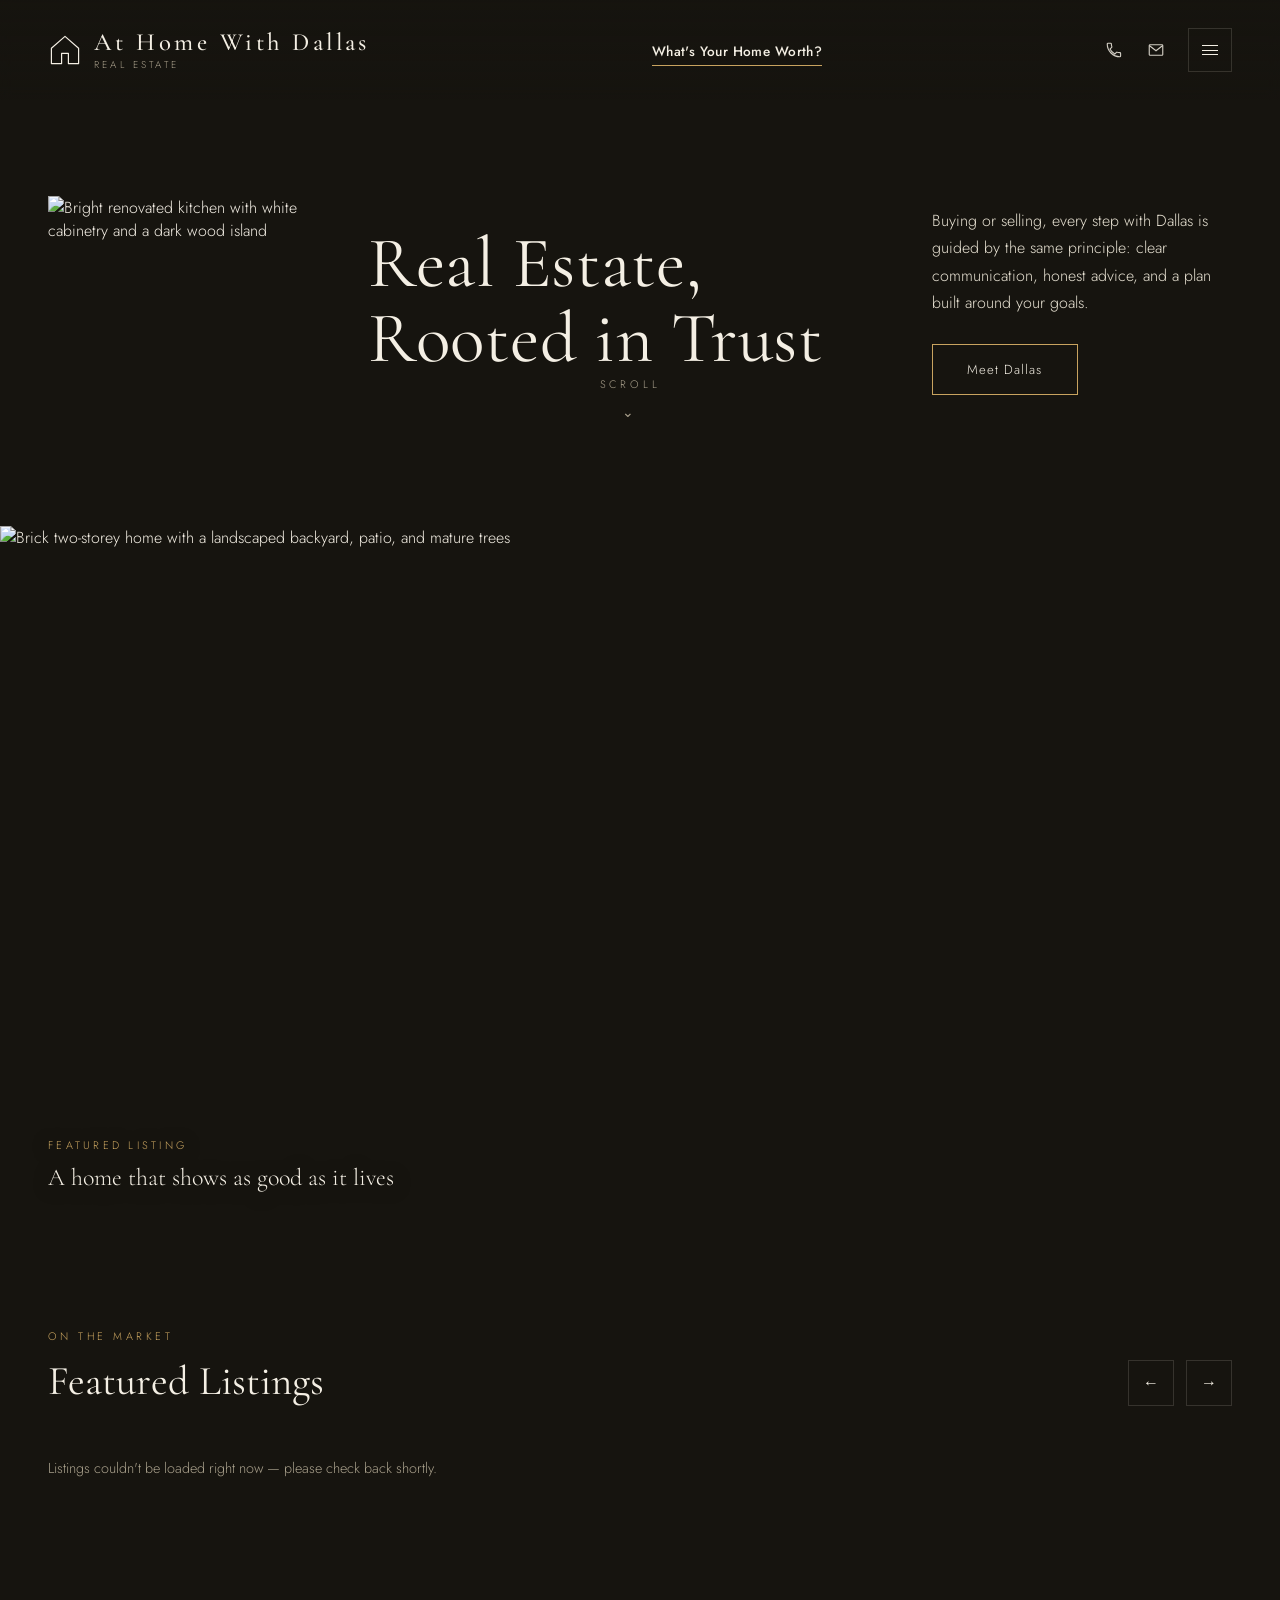
==== home.html @ e047fadb "Moved Files to repo root" ====
<!DOCTYPE html>
<html lang="en">
<head>
<meta charset="UTF-8">
<meta name="viewport" content="width=device-width, initial-scale=1.0">
<title>At Home With Dallas</title>
<link rel="preconnect" href="https://fonts.googleapis.com">
<link rel="preconnect" href="https://fonts.gstatic.com" crossorigin>
<link href="https://fonts.googleapis.com/css2?family=Cormorant+Garamond:wght@300;400;500;600&family=Jost:wght@300;400;500;600&display=swap" rel="stylesheet">
<link rel="stylesheet" href="home.css">
</head>
<body>

<header>
  <div class="logo">
    <svg class="logo-mark" viewBox="0 0 40 40" fill="none" xmlns="http://www.w3.org/2000/svg" aria-hidden="true">
      <path d="M20 4 L36 18 V36 H24 V24 H16 V36 H4 V18 Z" stroke="#f4efe4" stroke-width="1.4" fill="none" stroke-linejoin="round"/>
    </svg>
    <div class="logo-text">
      <span class="top">At Home With Dallas</span>
      <span class="bottom">REAL ESTATE</span>
    </div>
  </div>

  <nav class="nav-center">
    <a href="#worth">What's Your Home Worth?</a>
  </nav>

  <div class="nav-right">
    <a class="icon-btn" href="tel:" aria-label="Call">
      <svg width="18" height="18" viewBox="0 0 24 24" fill="none" stroke="#f4efe4" stroke-width="1.5"><path d="M6.6 10.8c1.4 2.8 3.7 5.1 6.5 6.5l2.2-2.2c.3-.3.7-.4 1-.2 1.1.4 2.3.6 3.5.6.6 0 1 .4 1 1V20c0 .6-.4 1-1 1C10.7 21 3 13.3 3 4c0-.6.4-1 1-1h3.5c.6 0 1 .4 1 1 0 1.2.2 2.4.6 3.5.1.4 0 .8-.2 1L6.6 10.8z"/></svg>
    </a>
    <a class="icon-btn" href="mailto:" aria-label="Email">
      <svg width="18" height="18" viewBox="0 0 24 24" fill="none" stroke="#f4efe4" stroke-width="1.5"><rect x="3" y="5" width="18" height="14" rx="1"/><path d="M3 6l9 7 9-7"/></svg>
    </a>
    <button class="menu-btn" aria-label="Open menu"><span><i></i></span></button>
  </div>
</header>

<section class="hero">
  <div class="hero-thumb">
    <img src="https://images.unsplash.com/photo-1600607687939-ce8a6c25118c?q=80&w=800&auto=format&fit=crop" alt="Bright renovated kitchen with white cabinetry and a dark wood island">
  </div>

  <div style="position:relative;">
    <h1 class="hero-headline">Real Estate,<br>Rooted in Trust</h1>
    <div class="scroll-cue">
      SCROLL
      <div class="chevron">⌄</div>
    </div>
  </div>

  <div class="hero-copy">
    <p>Buying or selling, every step with Dallas is guided by the same principle: clear communication, honest advice, and a plan built around your goals.</p>
    <a class="btn" href="#approach">Meet Dallas</a>
  </div>
</section>

<div class="feature-photo" id="featurePhoto">
  <img src="https://images.unsplash.com/photo-1568605114967-8130f3a36994?q=80&w=1600&auto=format&fit=crop" alt="Brick two-storey home with a landscaped backyard, patio, and mature trees">
  <div class="feature-caption">
    <span>FEATURED LISTING</span>
    A home that shows as good as it lives
  </div>
</div>

<section class="listings">
  <div class="listings-head">
    <div>
      <span class="eyebrow">ON THE MARKET</span>
      <h2>Featured Listings</h2>
    </div>
    <div class="listings-arrows">
      <button class="arrow-btn" id="scrollLeft" aria-label="Scroll listings left">←</button>
      <button class="arrow-btn" id="scrollRight" aria-label="Scroll listings right">→</button>
    </div>
  </div>

  <div class="listings-track" id="listingsTrack">
    <p class="listings-status" id="listingsStatus">Loading listings…</p>
  </div>
</section>

<script>
  const fp = document.getElementById('featurePhoto');
  const io = new IntersectionObserver((entries)=>{
    entries.forEach(e=>{
      if(e.isIntersecting){ fp.classList.add('in-view'); io.disconnect(); }
    });
  }, {threshold:0.2});
  io.observe(fp);

  /* =========================================================
     FEATURED LISTINGS — powered by Airtable via a secure proxy
     -----------------------------------------------------
     The browser never talks to Airtable directly and never sees
     your Airtable token. Instead it calls /api/listings, which
     netlify.toml redirects to a small serverless function (see
     /netlify/functions/listings.js) that runs on Netlify's
     servers. The token lives there as an environment variable —
     set it in your Netlify project:

       Netlify dashboard → your site → Site configuration →
       Environment variables → add:
         AIRTABLE_BASE_ID   = appXXXXXXXXXXXXXX
         AIRTABLE_TABLE     = Listings
         AIRTABLE_TOKEN     = patXXXXXXXXXXXXXX...

     Redeploy after adding them. Your Airtable table should have
     these columns: Price, Address, Beds, Baths, SqFt, Status,
     MLSNumber, Photo (attachment), Order (number, for sorting).
     ========================================================= */

  const track  = document.getElementById('listingsTrack');
  const status = document.getElementById('listingsStatus');

  async function loadListings(){
    try{
      const res = await fetch('/api/listings');
      if(!res.ok) throw new Error(`Server responded ${res.status}`);
      const data = await res.json();
      renderListings(data.listings || []);
    }catch(err){
      console.error('Could not load listings:', err);
      status.textContent = "Listings couldn't be loaded right now — please check back shortly.";
    }
  }

  function renderListings(listings){
    if(listings.length === 0){
      status.textContent = 'No active listings at the moment — check back soon.';
      return;
    }

    track.innerHTML = '';

    listings.forEach(listing=>{
      const price = typeof listing.price === 'number'
        ? listing.price.toLocaleString('en-US', {style:'currency', currency:'CAD', maximumFractionDigits:0})
        : (listing.price || '');

      const card = document.createElement('article');
      card.className = 'listing-card';
      card.innerHTML = `
        <div class="reveal-mask"></div>
        <div class="listing-photo">
          <span class="status-tag">${listing.status}</span>
          <img src="${listing.photoUrl}" alt="${listing.address || 'Listing photo'}">
        </div>
        <div class="listing-info">
          <p class="listing-price">${price}</p>
          <p class="listing-address">${listing.address}</p>
          <p class="listing-meta">${listing.beds ?? '–'} beds · ${listing.baths ?? '–'} baths · ${listing.sqft} sqft</p>
          <p class="listing-id">#${listing.mlsNumber}</p>
        </div>
      `;
      track.appendChild(card);
    });

    setupScrollArrows();
    setupRevealAnimation();
  }

  function setupScrollArrows(){
    const step = () => track.querySelector('.listing-card').offsetWidth + 24;
    document.getElementById('scrollLeft').addEventListener('click', ()=>{
      track.scrollBy({left:-step(), behavior:'smooth'});
    });
    document.getElementById('scrollRight').addEventListener('click', ()=>{
      track.scrollBy({left:step(), behavior:'smooth'});
    });
  }

  function setupRevealAnimation(){
    const cards = document.querySelectorAll('.listing-card');
    cards.forEach((card, i)=>{
      card.querySelector('.reveal-mask').style.transitionDelay = `${i * 0.12}s`;
    });

    const cardObserver = new IntersectionObserver((entries)=>{
      entries.forEach(entry=>{
        if(entry.isIntersecting){
          entry.target.classList.add('revealed');
          cardObserver.unobserve(entry.target);
        }
      });
    }, {threshold:0.25});

    cards.forEach(card => cardObserver.observe(card));
  }

  loadListings();
</script>

</body>
</html>
---- home.css ----
:root{
  --bg:#16140f;
  --bg-soft:#1d1a13;
  --cream:#f4efe4;
  --stone:#a9a08c;
  --brass:#c8a35f;
  --brass-dim:#8c7649;
  --line:rgba(244,239,228,0.14);
}

*{margin:0;padding:0;box-sizing:border-box;}

html{scroll-behavior:smooth;}

body{
  background:var(--bg);
  color:var(--cream);
  font-family:'Jost',sans-serif;
  font-weight:300;
  overflow-x:hidden;
}

a{color:inherit;text-decoration:none;}

/* ---------- NAV ---------- */
header{
  position:sticky;
  top:0;
  z-index:50;
  display:flex;
  align-items:center;
  justify-content:space-between;
  padding:28px 48px;
  background:linear-gradient(180deg, rgba(22,20,15,0.96), rgba(22,20,15,0.7));
  backdrop-filter:blur(6px);
}

.logo{
  display:flex;
  align-items:center;
  gap:12px;
}

.logo-mark{
  width:34px;
  height:34px;
  flex-shrink:0;
}

.logo-text{
  display:flex;
  flex-direction:column;
  line-height:1;
}

.logo-text .top{
  font-family:'Cormorant Garamond',serif;
  font-size:1.55rem;
  letter-spacing:0.14em;
  font-weight:500;
}

.logo-text .bottom{
  font-size:0.62rem;
  letter-spacing:0.32em;
  color:var(--stone);
  margin-top:5px;
}

.nav-center a{
  font-size:0.85rem;
  letter-spacing:0.03em;
  font-weight:500;
  border-bottom:1px solid var(--brass);
  padding-bottom:4px;
  color:var(--cream);
  transition:color .25s ease, border-color .25s ease;
}

.nav-center a:hover{
  color:var(--brass);
}

.nav-right{
  display:flex;
  align-items:center;
  gap:22px;
}

.icon-btn{
  width:20px;
  height:20px;
  display:flex;
  align-items:center;
  justify-content:center;
  cursor:pointer;
  opacity:0.85;
  transition:opacity .2s ease, transform .2s ease;
}

.icon-btn:hover{opacity:1; transform:translateY(-1px);}

.menu-btn{
  width:44px;
  height:44px;
  border:1px solid var(--line);
  display:flex;
  align-items:center;
  justify-content:center;
  cursor:pointer;
  background:transparent;
  transition:border-color .2s ease, background .2s ease;
}

.menu-btn:hover{border-color:var(--brass);}

.menu-btn span{
  display:block;
  width:16px;
  height:10px;
  position:relative;
}
.menu-btn span::before,
.menu-btn span::after,
.menu-btn span i{
  content:'';
  position:absolute;
  left:0;right:0;
  height:1px;
  background:var(--cream);
}
.menu-btn span::before{top:0;}
.menu-btn span i{top:50%;}
.menu-btn span::after{bottom:0;}

/* ---------- HERO ---------- */
.hero{
  padding:96px 48px 120px;
  display:grid;
  grid-template-columns:280px 1fr 300px;
  gap:40px;
  align-items:center;
  position:relative;
}

.hero-thumb{
  width:100%;
  aspect-ratio:4/3;
  overflow:hidden;
  opacity:0;
  transform:translateY(24px);
  animation:rise .9s ease forwards;
  animation-delay:.15s;
}

.hero-thumb img{
  width:100%;
  height:100%;
  object-fit:cover;
  display:block;
  filter:saturate(0.9);
}

.hero-headline{
  font-family:'Cormorant Garamond',serif;
  font-weight:400;
  font-size:clamp(2.6rem, 5.6vw, 5.4rem);
  line-height:1.05;
  letter-spacing:0.01em;
  opacity:0;
  transform:translateY(24px);
  animation:rise .9s ease forwards;
  animation-delay:0s;
}

.hero-copy{
  opacity:0;
  transform:translateY(24px);
  animation:rise .9s ease forwards;
  animation-delay:.3s;
}

.hero-copy p{
  font-size:1rem;
  line-height:1.7;
  color:#e7e1d2;
  margin-bottom:28px;
}

.btn{
  display:inline-block;
  padding:15px 34px;
  border:1px solid var(--brass);
  font-size:0.82rem;
  letter-spacing:0.08em;
  color:var(--cream);
  transition:background .25s ease, color .25s ease;
}

.btn:hover{
  background:var(--brass);
  color:var(--bg);
}

@keyframes rise{
  to{opacity:1; transform:translateY(0);}
}

.scroll-cue{
  position:absolute;
  left:50%;
  bottom:-46px;
  transform:translateX(-50%);
  text-align:center;
  font-size:0.68rem;
  letter-spacing:0.35em;
  color:var(--stone);
}

.scroll-cue .chevron{
  margin-top:10px;
  font-size:0.9rem;
  animation:bob 1.8s ease-in-out infinite;
}

@keyframes bob{
  0%,100%{transform:translateY(0);}
  50%{transform:translateY(6px);}
}

/* ---------- FEATURE PHOTO ---------- */
.feature-photo{
  width:100%;
  height:78vh;
  min-height:480px;
  overflow:hidden;
  position:relative;
}

.feature-photo img{
  width:100%;
  height:100%;
  object-fit:cover;
  display:block;
  transform:scale(1.08);
  opacity:0;
  transition:transform 1.4s cubic-bezier(.2,.7,.2,1), opacity 1.1s ease;
}

.feature-photo.in-view img{
  transform:scale(1);
  opacity:1;
}

.feature-caption{
  position:absolute;
  bottom:36px;
  left:48px;
  font-family:'Cormorant Garamond',serif;
  font-size:1.5rem;
  color:var(--cream);
  text-shadow:0 2px 18px rgba(0,0,0,0.55);
}

.feature-caption span{
  display:block;
  font-family:'Jost',sans-serif;
  font-size:0.68rem;
  letter-spacing:0.3em;
  color:var(--brass);
  margin-bottom:10px;
}

/* ---------- LISTINGS ---------- */
.listings{
  padding:100px 48px 120px;
}

.listings-head{
  display:flex;
  align-items:flex-end;
  justify-content:space-between;
  margin-bottom:40px;
}

.eyebrow{
  display:block;
  font-size:0.68rem;
  letter-spacing:0.32em;
  color:var(--brass);
  margin-bottom:12px;
}

.listings-head h2{
  font-family:'Cormorant Garamond',serif;
  font-weight:400;
  font-size:clamp(2rem, 3.2vw, 3rem);
}

.listings-arrows{
  display:flex;
  gap:12px;
}

.arrow-btn{
  width:46px;
  height:46px;
  border:1px solid var(--line);
  background:transparent;
  color:var(--cream);
  font-size:1rem;
  cursor:pointer;
  transition:border-color .2s ease, background .2s ease, color .2s ease;
}

.arrow-btn:hover{
  border-color:var(--brass);
  background:var(--brass);
  color:var(--bg);
}

.listings-track{
  display:flex;
  gap:24px;
  overflow-x:auto;
  scroll-snap-type:x proximity;
  scrollbar-width:none;
  padding-bottom:8px;
}

.listings-track::-webkit-scrollbar{
  display:none;
}

.listings-status{
  color:var(--stone);
  font-size:0.9rem;
  padding:12px 0;
}

.listing-card{
  flex:0 0 auto;
  width:290px;
  scroll-snap-align:start;
  background:var(--cream);
  color:#241f16;
  position:relative;
  overflow:hidden;
}

.reveal-mask{
  position:absolute;
  inset:0;
  background:var(--bg);
  z-index:5;
  transform:translateX(0);
  transition:transform .85s cubic-bezier(.65,0,.35,1);
  pointer-events:none;
}

.listing-card.revealed .reveal-mask{
  transform:translateX(101%);
}

.listing-photo{
  position:relative;
  width:100%;
  aspect-ratio:4/3;
  overflow:hidden;
}

.listing-photo img{
  width:100%;
  height:100%;
  object-fit:cover;
  display:block;
  transition:transform .5s ease;
}

.listing-card:hover .listing-photo img{
  transform:scale(1.06);
}

.status-tag{
  position:absolute;
  top:14px;
  left:14px;
  background:#16140f;
  color:var(--cream);
  font-size:0.62rem;
  letter-spacing:0.16em;
  padding:6px 10px;
  z-index:2;
}

.listing-info{
  padding:22px 4px 4px;
}

.listing-price{
  font-family:'Cormorant Garamond',serif;
  font-size:1.5rem;
  font-weight:600;
  margin-bottom:8px;
}

.listing-address{
  font-size:0.9rem;
  color:#4a4234;
  margin-bottom:8px;
  white-space:nowrap;
  overflow:hidden;
  text-overflow:ellipsis;
}

.listing-meta{
  font-size:0.82rem;
  color:#6b6250;
  margin-bottom:10px;
}

.listing-id{
  font-size:0.72rem;
  letter-spacing:0.04em;
  color:#a39a86;
}

@media (max-width: 600px){
  .listings{padding:72px 24px 96px;}
  .listing-card{width:240px;}
}

/* ---------- RESPONSIVE ---------- */
@media (max-width: 980px){
  .hero{
    grid-template-columns:1fr;
    padding:64px 28px 96px;
    text-align:left;
  }
  header{padding:22px 24px;}
  .nav-center{display:none;}
  .hero-thumb{max-width:220px;}
  .scroll-cue{display:none;}
}

@media (prefers-reduced-motion: reduce){
  *{animation:none !important; transition:none !important;}
}

:focus-visible{
  outline:2px solid var(--brass);
  outline-offset:3px;
}
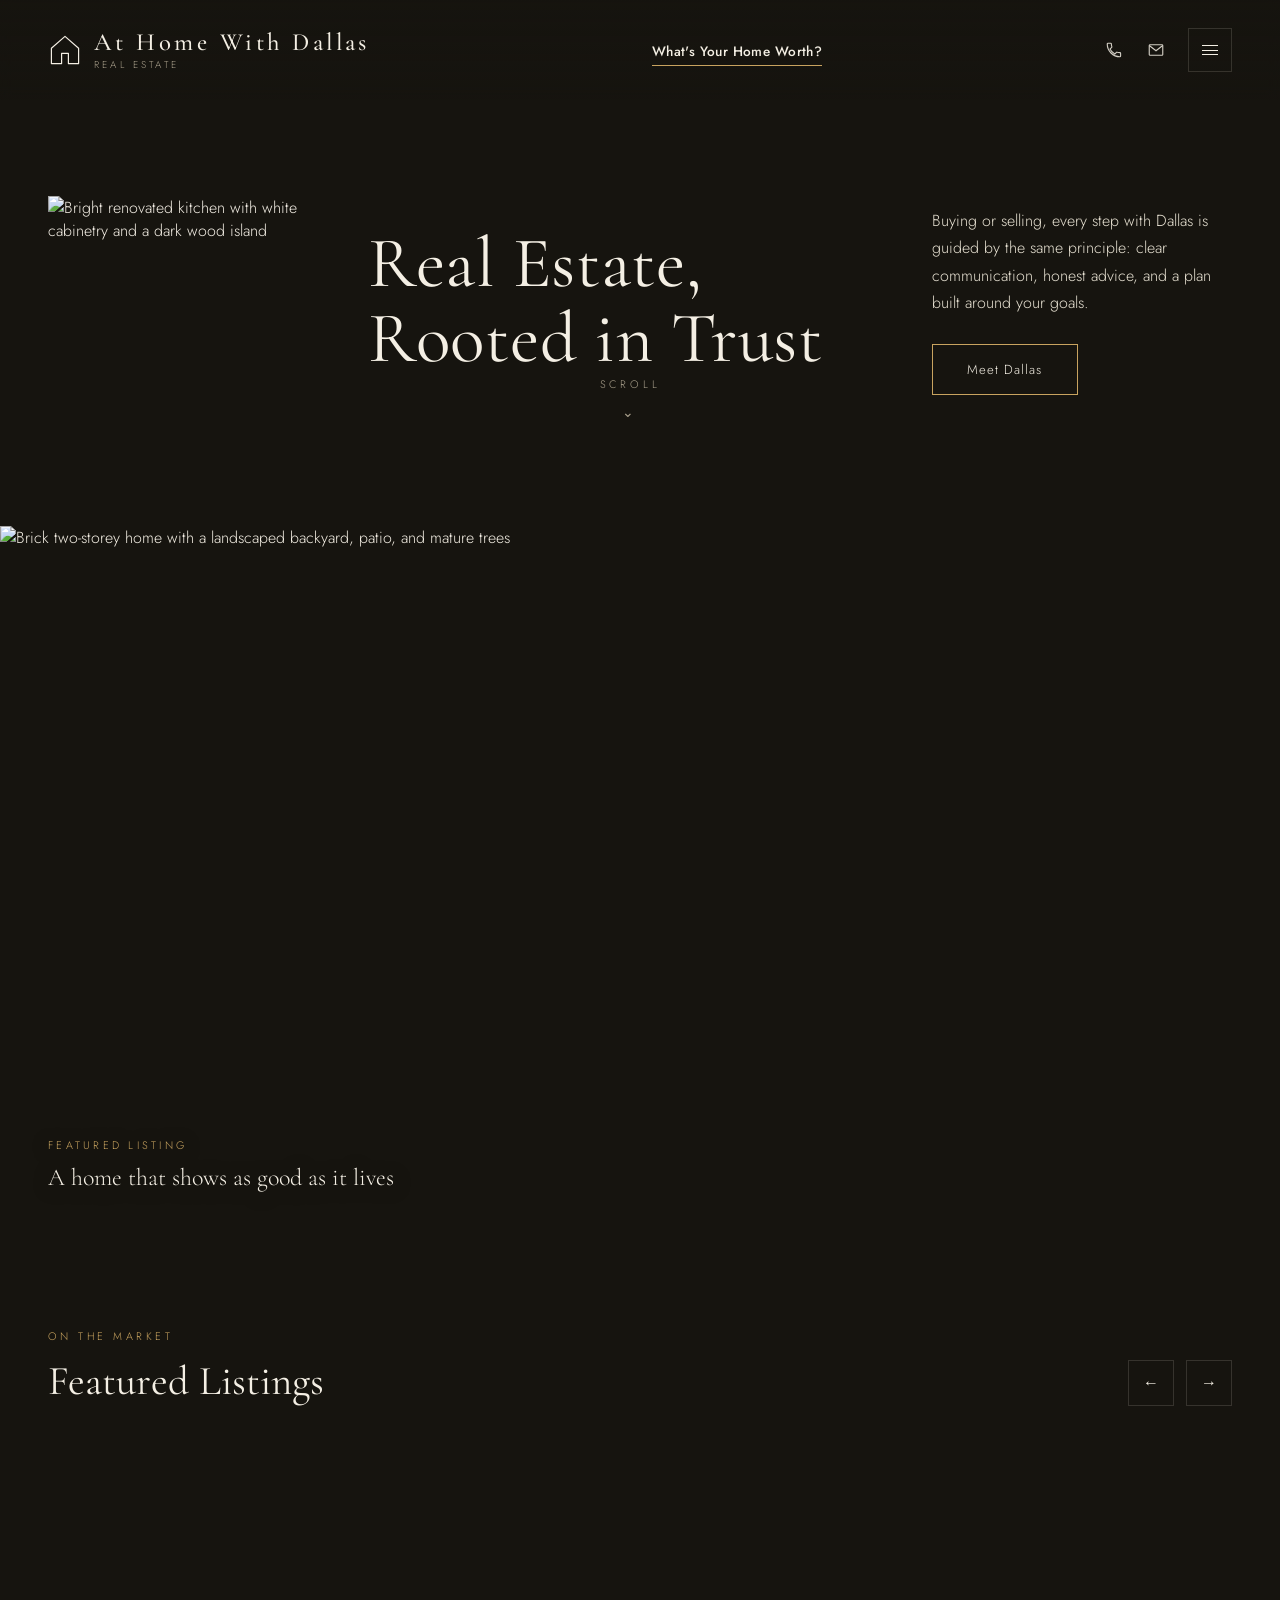
==== commit 4c041e44: "All panels wipe at once" ====
--- a/home.html
+++ b/home.html
@@ -76,8 +76,11 @@
     </div>
   </div>
 
-  <div class="listings-track" id="listingsTrack">
-    <p class="listings-status" id="listingsStatus">Loading listings…</p>
+  <div class="listings-viewport" id="listingsViewport">
+    <div class="reveal-mask-row"></div>
+    <div class="listings-track" id="listingsTrack">
+      <p class="listings-status" id="listingsStatus">Loading listings…</p>
+    </div>
   </div>
 </section>
 
@@ -136,13 +139,12 @@
 
     listings.forEach(listing=>{
       const price = typeof listing.price === 'number'
-        ? listing.price.toLocaleString('en-US', {style:'currency', currency:'CAD', maximumFractionDigits:0})
+        ? listing.price.toLocaleString('en-US', {style:'currency', currency:'USD', maximumFractionDigits:0})
         : (listing.price || '');
 
       const card = document.createElement('article');
       card.className = 'listing-card';
       card.innerHTML = `
-        <div class="reveal-mask"></div>
         <div class="listing-photo">
           <span class="status-tag">${listing.status}</span>
           <img src="${listing.photoUrl}" alt="${listing.address || 'Listing photo'}">
@@ -172,21 +174,18 @@
   }
 
   function setupRevealAnimation(){
-    const cards = document.querySelectorAll('.listing-card');
-    cards.forEach((card, i)=>{
-      card.querySelector('.reveal-mask').style.transitionDelay = `${i * 0.12}s`;
-    });
+    const viewport = document.getElementById('listingsViewport');
 
-    const cardObserver = new IntersectionObserver((entries)=>{
+    const rowObserver = new IntersectionObserver((entries)=>{
       entries.forEach(entry=>{
         if(entry.isIntersecting){
-          entry.target.classList.add('revealed');
-          cardObserver.unobserve(entry.target);
+          viewport.classList.add('revealed');
+          rowObserver.unobserve(entry.target);
         }
       });
     }, {threshold:0.25});
 
-    cards.forEach(card => cardObserver.observe(card));
+    rowObserver.observe(viewport);
   }
 
   loadListings();
--- a/home.css
+++ b/home.css
@@ -319,6 +319,25 @@
   color:var(--bg);
 }
 
+.listings-viewport{
+  position:relative;
+  overflow:hidden;
+}
+
+.reveal-mask-row{
+  position:absolute;
+  inset:0;
+  background:var(--bg);
+  z-index:10;
+  transform:translateX(0);
+  transition:transform 1.1s cubic-bezier(.65,0,.35,1);
+  pointer-events:none;
+}
+
+.listings-viewport.revealed .reveal-mask-row{
+  transform:translateX(101%);
+}
+
 .listings-track{
   display:flex;
   gap:24px;
@@ -344,22 +363,6 @@
   scroll-snap-align:start;
   background:var(--cream);
   color:#241f16;
-  position:relative;
-  overflow:hidden;
-}
-
-.reveal-mask{
-  position:absolute;
-  inset:0;
-  background:var(--bg);
-  z-index:5;
-  transform:translateX(0);
-  transition:transform .85s cubic-bezier(.65,0,.35,1);
-  pointer-events:none;
-}
-
-.listing-card.revealed .reveal-mask{
-  transform:translateX(101%);
 }
 
 .listing-photo{
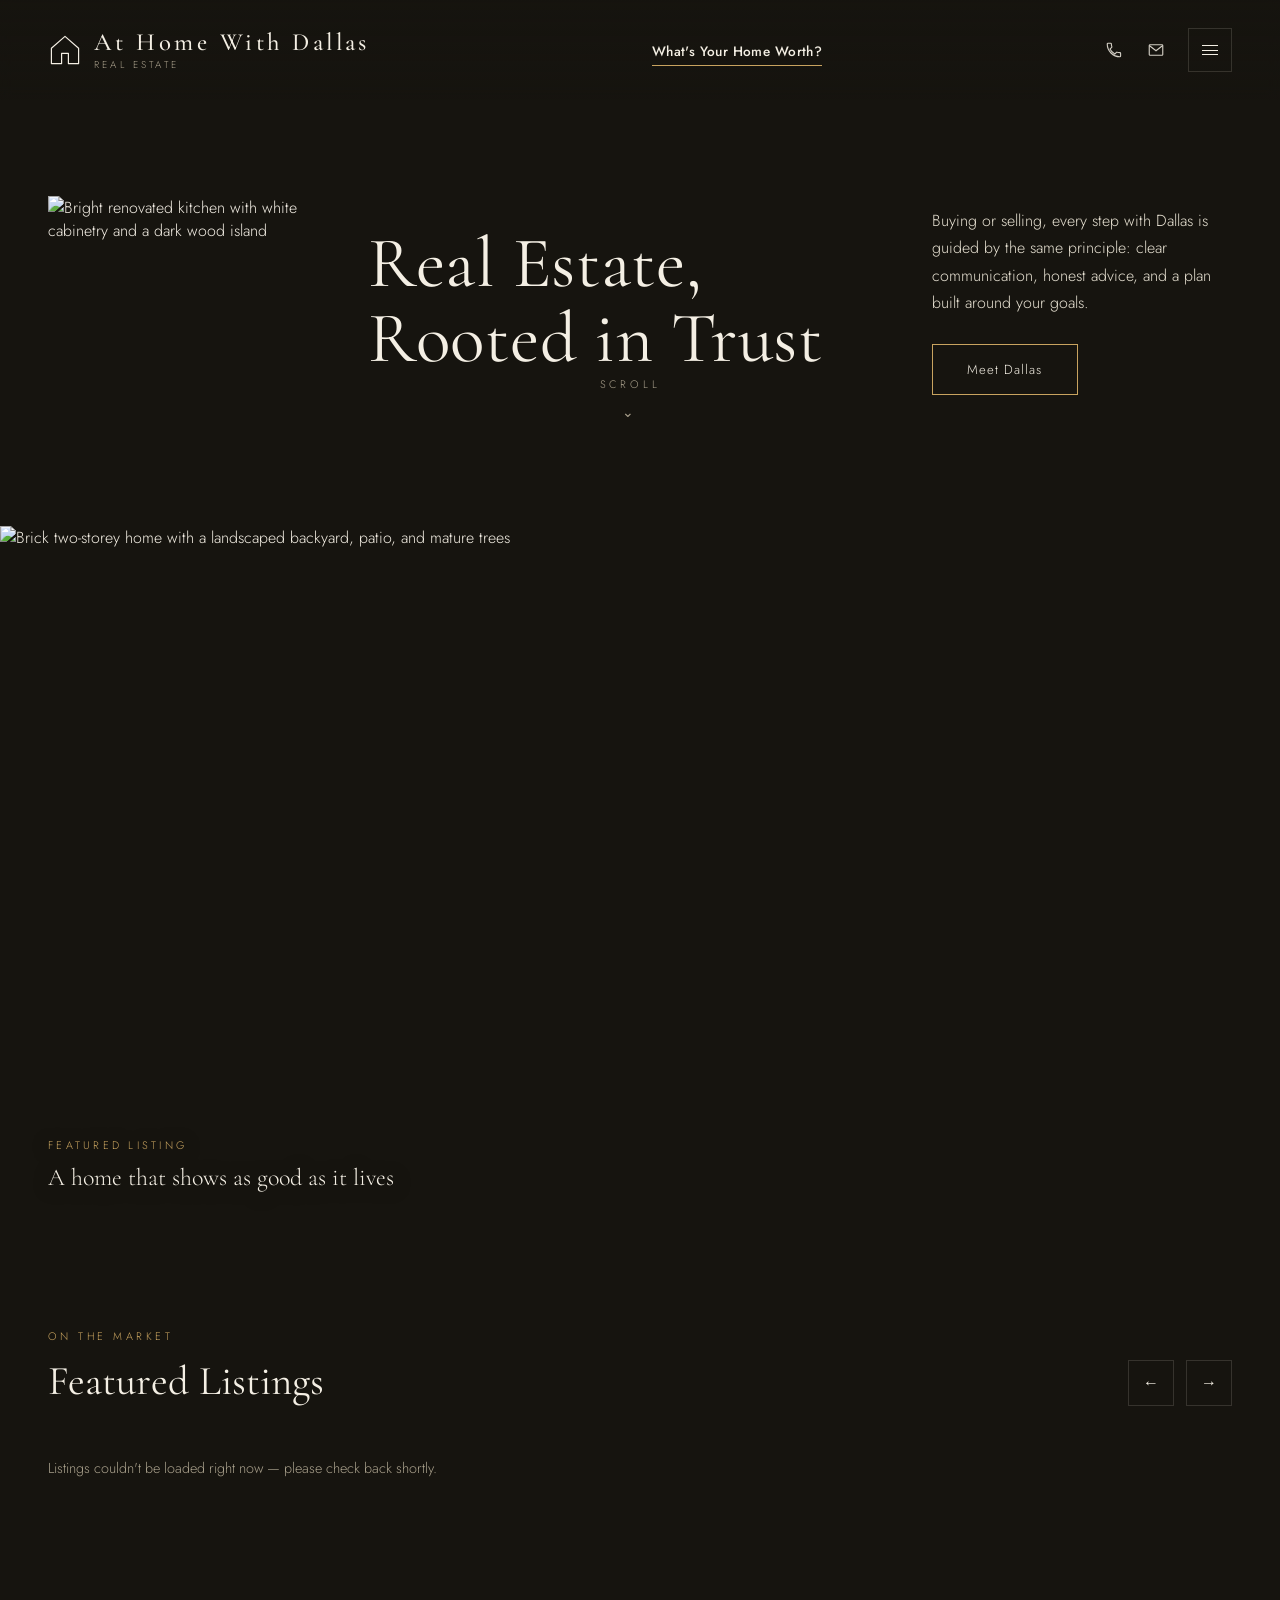
==== commit b70b0c2f: "Readded individual animations" ====
--- a/home.html
+++ b/home.html
@@ -76,11 +76,8 @@
     </div>
   </div>
 
-  <div class="listings-viewport" id="listingsViewport">
-    <div class="reveal-mask-row"></div>
-    <div class="listings-track" id="listingsTrack">
-      <p class="listings-status" id="listingsStatus">Loading listings…</p>
-    </div>
+  <div class="listings-track" id="listingsTrack">
+    <p class="listings-status" id="listingsStatus">Loading listings…</p>
   </div>
 </section>
 
@@ -145,6 +142,7 @@
       const card = document.createElement('article');
       card.className = 'listing-card';
       card.innerHTML = `
+        <div class="reveal-mask"></div>
         <div class="listing-photo">
           <span class="status-tag">${listing.status}</span>
           <img src="${listing.photoUrl}" alt="${listing.address || 'Listing photo'}">
@@ -174,18 +172,25 @@
   }
 
   function setupRevealAnimation(){
-    const viewport = document.getElementById('listingsViewport');
-
-    const rowObserver = new IntersectionObserver((entries)=>{
+    const cards = document.querySelectorAll('.listing-card');
+    cards.forEach((card, i)=>{
+      card.querySelector('.reveal-mask').style.transitionDelay = `${i * 0.12}s`;
+    });
+
+    // Watch the section as a whole — fires once, the moment the row first
+    // scrolls into view. All cards reveal together on that single trigger,
+    // so scrolling the row horizontally afterward never re-triggers anything.
+    const section = document.querySelector('.listings');
+    const sectionObserver = new IntersectionObserver((entries)=>{
       entries.forEach(entry=>{
         if(entry.isIntersecting){
-          viewport.classList.add('revealed');
-          rowObserver.unobserve(entry.target);
+          cards.forEach(card => card.classList.add('revealed'));
+          sectionObserver.unobserve(entry.target);
         }
       });
-    }, {threshold:0.25});
-
-    rowObserver.observe(viewport);
+    }, {threshold:0.15});
+
+    sectionObserver.observe(section);
   }
 
   loadListings();
--- a/home.css
+++ b/home.css
@@ -319,25 +319,6 @@
   color:var(--bg);
 }
 
-.listings-viewport{
-  position:relative;
-  overflow:hidden;
-}
-
-.reveal-mask-row{
-  position:absolute;
-  inset:0;
-  background:var(--bg);
-  z-index:10;
-  transform:translateX(0);
-  transition:transform 1.1s cubic-bezier(.65,0,.35,1);
-  pointer-events:none;
-}
-
-.listings-viewport.revealed .reveal-mask-row{
-  transform:translateX(101%);
-}
-
 .listings-track{
   display:flex;
   gap:24px;
@@ -363,6 +344,22 @@
   scroll-snap-align:start;
   background:var(--cream);
   color:#241f16;
+  position:relative;
+  overflow:hidden;
+}
+
+.reveal-mask{
+  position:absolute;
+  inset:0;
+  background:var(--bg);
+  z-index:5;
+  transform:translateX(0);
+  transition:transform .85s cubic-bezier(.65,0,.35,1);
+  pointer-events:none;
+}
+
+.listing-card.revealed .reveal-mask{
+  transform:translateX(101%);
 }
 
 .listing-photo{
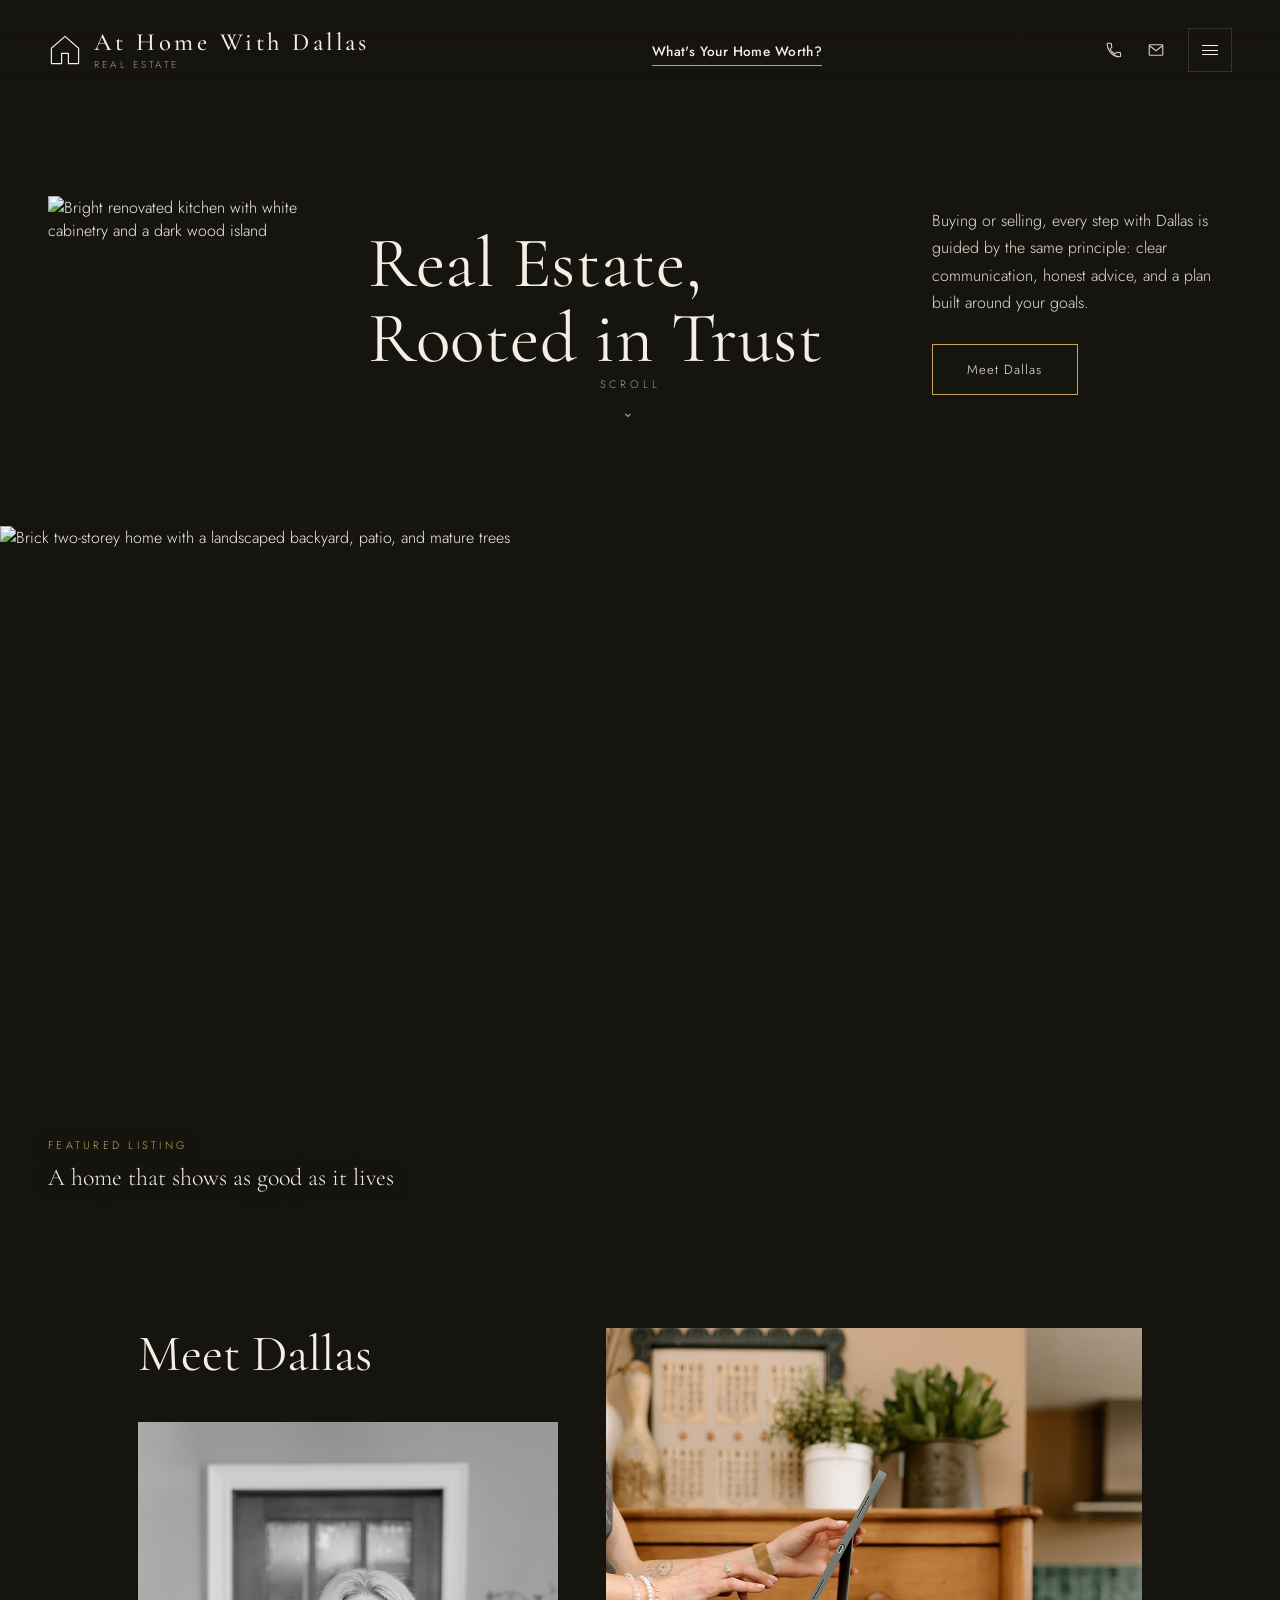
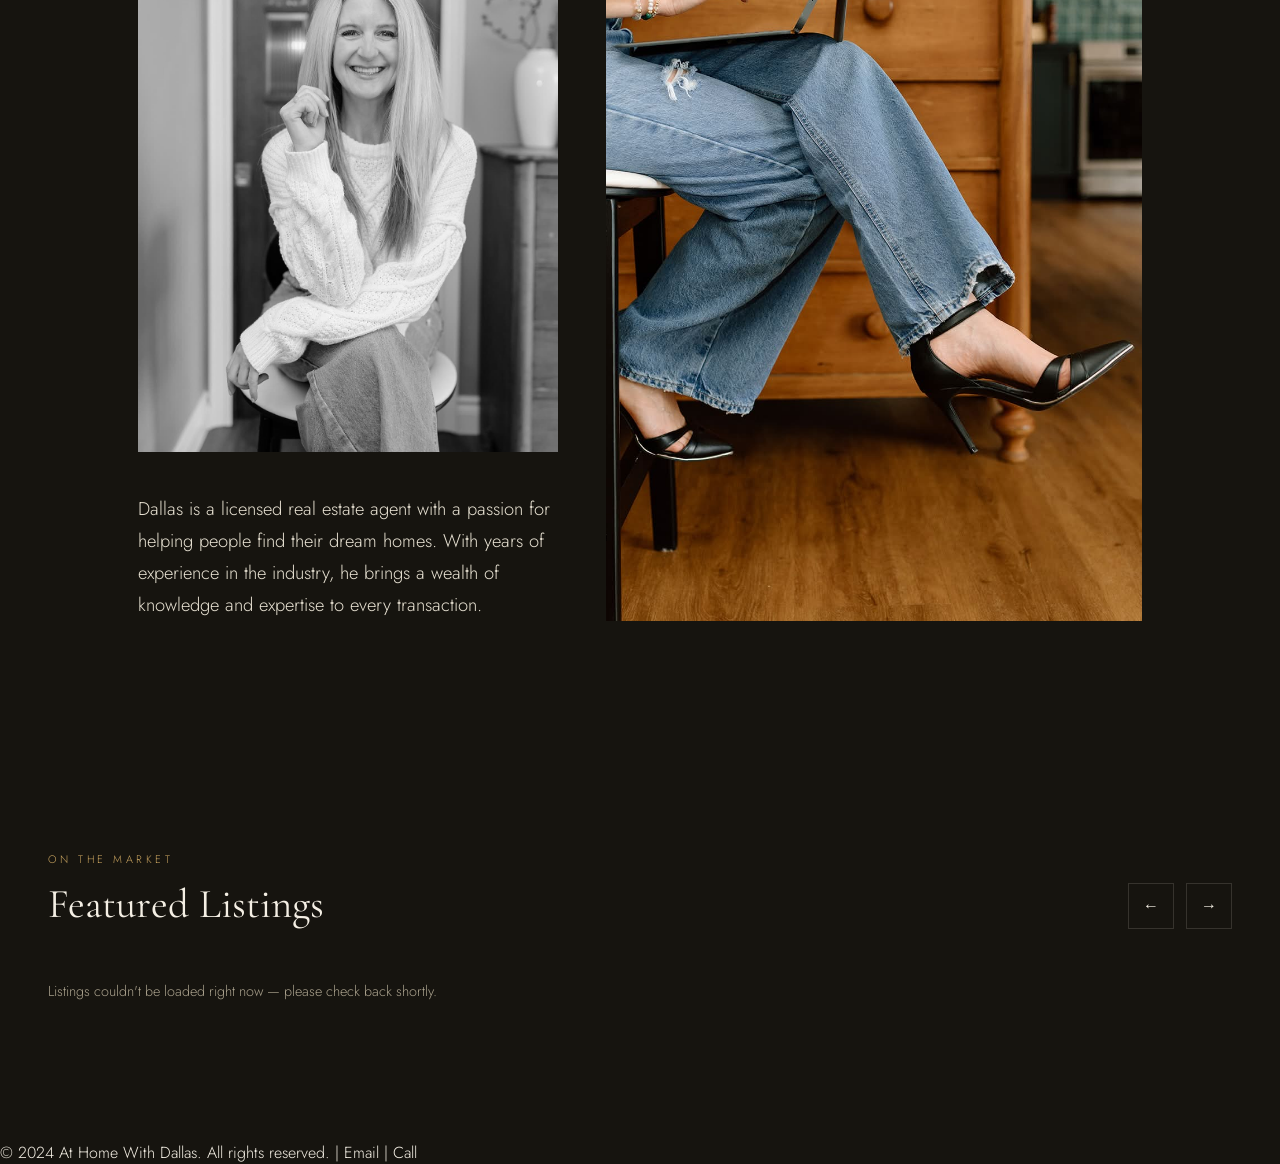
==== commit aa8d3162: "About me section started" ====
--- a/home.html
+++ b/home.html
@@ -1,96 +1,201 @@
-<!DOCTYPE html>
+<!doctype html>
 <html lang="en">
-<head>
-<meta charset="UTF-8">
-<meta name="viewport" content="width=device-width, initial-scale=1.0">
-<title>At Home With Dallas</title>
-<link rel="preconnect" href="https://fonts.googleapis.com">
-<link rel="preconnect" href="https://fonts.gstatic.com" crossorigin>
-<link href="https://fonts.googleapis.com/css2?family=Cormorant+Garamond:wght@300;400;500;600&family=Jost:wght@300;400;500;600&display=swap" rel="stylesheet">
-<link rel="stylesheet" href="home.css">
-</head>
-<body>
-
-<header>
-  <div class="logo">
-    <svg class="logo-mark" viewBox="0 0 40 40" fill="none" xmlns="http://www.w3.org/2000/svg" aria-hidden="true">
-      <path d="M20 4 L36 18 V36 H24 V24 H16 V36 H4 V18 Z" stroke="#f4efe4" stroke-width="1.4" fill="none" stroke-linejoin="round"/>
-    </svg>
-    <div class="logo-text">
-      <span class="top">At Home With Dallas</span>
-      <span class="bottom">REAL ESTATE</span>
+  <head>
+    <meta charset="UTF-8" />
+    <meta name="viewport" content="width=device-width, initial-scale=1.0" />
+    <title>At Home With Dallas</title>
+    <link rel="preconnect" href="https://fonts.googleapis.com" />
+    <link rel="preconnect" href="https://fonts.gstatic.com" crossorigin />
+    <link
+      href="https://fonts.googleapis.com/css2?family=Cormorant+Garamond:wght@300;400;500;600&family=Jost:wght@300;400;500;600&display=swap"
+      rel="stylesheet"
+    />
+    <link rel="stylesheet" href="home.css" />
+  </head>
+  <body>
+    <header>
+      <div class="logo">
+        <svg
+          class="logo-mark"
+          viewBox="0 0 40 40"
+          fill="none"
+          xmlns="http://www.w3.org/2000/svg"
+          aria-hidden="true"
+        >
+          <path
+            d="M20 4 L36 18 V36 H24 V24 H16 V36 H4 V18 Z"
+            stroke="#f4efe4"
+            stroke-width="1.4"
+            fill="none"
+            stroke-linejoin="round"
+          />
+        </svg>
+        <div class="logo-text">
+          <span class="top">At Home With Dallas</span>
+          <span class="bottom">REAL ESTATE</span>
+        </div>
+      </div>
+
+      <nav class="nav-center">
+        <a href="#worth">What's Your Home Worth?</a>
+      </nav>
+
+      <div class="nav-right">
+        <a class="icon-btn" href="tel:" aria-label="Call">
+          <svg
+            width="18"
+            height="18"
+            viewBox="0 0 24 24"
+            fill="none"
+            stroke="#f4efe4"
+            stroke-width="1.5"
+          >
+            <path
+              d="M6.6 10.8c1.4 2.8 3.7 5.1 6.5 6.5l2.2-2.2c.3-.3.7-.4 1-.2 1.1.4 2.3.6 3.5.6.6 0 1 .4 1 1V20c0 .6-.4 1-1 1C10.7 21 3 13.3 3 4c0-.6.4-1 1-1h3.5c.6 0 1 .4 1 1 0 1.2.2 2.4.6 3.5.1.4 0 .8-.2 1L6.6 10.8z"
+            />
+          </svg>
+        </a>
+        <a class="icon-btn" href="mailto:" aria-label="Email">
+          <svg
+            width="18"
+            height="18"
+            viewBox="0 0 24 24"
+            fill="none"
+            stroke="#f4efe4"
+            stroke-width="1.5"
+          >
+            <rect x="3" y="5" width="18" height="14" rx="1" />
+            <path d="M3 6l9 7 9-7" />
+          </svg>
+        </a>
+        <button class="menu-btn" aria-label="Open menu">
+          <span><i></i></span>
+        </button>
+      </div>
+    </header>
+
+    <section class="hero">
+      <div class="hero-thumb">
+        <img
+          src="https://images.unsplash.com/photo-1600607687939-ce8a6c25118c?q=80&w=800&auto=format&fit=crop"
+          alt="Bright renovated kitchen with white cabinetry and a dark wood island"
+        />
+      </div>
+
+      <div style="position: relative">
+        <h1 class="hero-headline">Real Estate,<br />Rooted in Trust</h1>
+        <div class="scroll-cue">
+          SCROLL
+          <div class="chevron">⌄</div>
+        </div>
+      </div>
+
+      <div class="hero-copy">
+        <p>
+          Buying or selling, every step with Dallas is guided by the same
+          principle: clear communication, honest advice, and a plan built around
+          your goals.
+        </p>
+        <a class="btn" href="#approach">Meet Dallas</a>
+      </div>
+    </section>
+
+    <div class="feature-photo" id="featurePhoto">
+      <img
+        src="https://images.unsplash.com/photo-1568605114967-8130f3a36994?q=80&w=1600&auto=format&fit=crop"
+        alt="Brick two-storey home with a landscaped backyard, patio, and mature trees"
+      />
+      <div class="feature-caption">
+        <span>FEATURED LISTING</span>
+        A home that shows as good as it lives
+      </div>
     </div>
-  </div>
-
-  <nav class="nav-center">
-    <a href="#worth">What's Your Home Worth?</a>
-  </nav>
-
-  <div class="nav-right">
-    <a class="icon-btn" href="tel:" aria-label="Call">
-      <svg width="18" height="18" viewBox="0 0 24 24" fill="none" stroke="#f4efe4" stroke-width="1.5"><path d="M6.6 10.8c1.4 2.8 3.7 5.1 6.5 6.5l2.2-2.2c.3-.3.7-.4 1-.2 1.1.4 2.3.6 3.5.6.6 0 1 .4 1 1V20c0 .6-.4 1-1 1C10.7 21 3 13.3 3 4c0-.6.4-1 1-1h3.5c.6 0 1 .4 1 1 0 1.2.2 2.4.6 3.5.1.4 0 .8-.2 1L6.6 10.8z"/></svg>
-    </a>
-    <a class="icon-btn" href="mailto:" aria-label="Email">
-      <svg width="18" height="18" viewBox="0 0 24 24" fill="none" stroke="#f4efe4" stroke-width="1.5"><rect x="3" y="5" width="18" height="14" rx="1"/><path d="M3 6l9 7 9-7"/></svg>
-    </a>
-    <button class="menu-btn" aria-label="Open menu"><span><i></i></span></button>
-  </div>
-</header>
-
-<section class="hero">
-  <div class="hero-thumb">
-    <img src="https://images.unsplash.com/photo-1600607687939-ce8a6c25118c?q=80&w=800&auto=format&fit=crop" alt="Bright renovated kitchen with white cabinetry and a dark wood island">
-  </div>
-
-  <div style="position:relative;">
-    <h1 class="hero-headline">Real Estate,<br>Rooted in Trust</h1>
-    <div class="scroll-cue">
-      SCROLL
-      <div class="chevron">⌄</div>
+
+    <div class="aboutMe">
+      <h1>Meet Dallas</h1>
+      <div class="portrait-frame" id="portraitFrame">
+        <div class="reveal-mask-v"></div>
+        <img
+          src="/Images/DallasPfp.jpg"
+          alt="Dallas, a real estate agent, smiling in front of the camera in a staged home"
+        />
+      </div>
+      <div class="tall-frame" id="tallFrame">
+        <div class="reveal-mask-h"></div>
+        <img
+          src="/Images/DallasTyping.jpg"
+          alt="Dallas, a real estate agent, smiling in front of the camera in a staged home"
+        />
+      </div>
+      <p>
+        Dallas is a licensed real estate agent with a passion for helping people
+        find their dream homes. With years of experience in the industry, he
+        brings a wealth of knowledge and expertise to every transaction.
+      </p>
     </div>
-  </div>
-
-  <div class="hero-copy">
-    <p>Buying or selling, every step with Dallas is guided by the same principle: clear communication, honest advice, and a plan built around your goals.</p>
-    <a class="btn" href="#approach">Meet Dallas</a>
-  </div>
-</section>
-
-<div class="feature-photo" id="featurePhoto">
-  <img src="https://images.unsplash.com/photo-1568605114967-8130f3a36994?q=80&w=1600&auto=format&fit=crop" alt="Brick two-storey home with a landscaped backyard, patio, and mature trees">
-  <div class="feature-caption">
-    <span>FEATURED LISTING</span>
-    A home that shows as good as it lives
-  </div>
-</div>
-
-<section class="listings">
-  <div class="listings-head">
-    <div>
-      <span class="eyebrow">ON THE MARKET</span>
-      <h2>Featured Listings</h2>
-    </div>
-    <div class="listings-arrows">
-      <button class="arrow-btn" id="scrollLeft" aria-label="Scroll listings left">←</button>
-      <button class="arrow-btn" id="scrollRight" aria-label="Scroll listings right">→</button>
-    </div>
-  </div>
-
-  <div class="listings-track" id="listingsTrack">
-    <p class="listings-status" id="listingsStatus">Loading listings…</p>
-  </div>
-</section>
-
-<script>
-  const fp = document.getElementById('featurePhoto');
-  const io = new IntersectionObserver((entries)=>{
-    entries.forEach(e=>{
-      if(e.isIntersecting){ fp.classList.add('in-view'); io.disconnect(); }
-    });
-  }, {threshold:0.2});
-  io.observe(fp);
-
-  /* =========================================================
+
+    <section class="listings">
+      <div class="listings-head">
+        <div>
+          <span class="eyebrow">ON THE MARKET</span>
+          <h2>Featured Listings</h2>
+        </div>
+        <div class="listings-arrows">
+          <button
+            class="arrow-btn"
+            id="scrollLeft"
+            aria-label="Scroll listings left"
+          >
+            ←
+          </button>
+          <button
+            class="arrow-btn"
+            id="scrollRight"
+            aria-label="Scroll listings right"
+          >
+            →
+          </button>
+        </div>
+      </div>
+
+      <div class="listings-track" id="listingsTrack">
+        <p class="listings-status" id="listingsStatus">Loading listings…</p>
+      </div>
+    </section>
+
+    <script>
+      const fp = document.getElementById("featurePhoto");
+      const io = new IntersectionObserver(
+        (entries) => {
+          entries.forEach((e) => {
+            if (e.isIntersecting) {
+              fp.classList.add("in-view");
+              io.disconnect();
+            }
+          });
+        },
+        { threshold: 0.2 },
+      );
+      io.observe(fp);
+
+      const portraitFrame = document.getElementById("portraitFrame");
+      const tallFrame = document.getElementById("tallFrame");
+      const aboutSection = document.querySelector(".aboutMe");
+      const aboutObserver = new IntersectionObserver(
+        (entries) => {
+          entries.forEach((e) => {
+            if (e.isIntersecting) {
+              portraitFrame.classList.add("revealed");
+              tallFrame.classList.add("revealed");
+              aboutObserver.disconnect();
+            }
+          });
+        },
+        { threshold: 0.2 },
+      );
+      aboutObserver.observe(aboutSection);
+
+      /* =========================================================
      FEATURED LISTINGS — powered by Airtable via a secure proxy
      -----------------------------------------------------
      The browser never talks to Airtable directly and never sees
@@ -111,90 +216,107 @@
      MLSNumber, Photo (attachment), Order (number, for sorting).
      ========================================================= */
 
-  const track  = document.getElementById('listingsTrack');
-  const status = document.getElementById('listingsStatus');
-
-  async function loadListings(){
-    try{
-      const res = await fetch('/api/listings');
-      if(!res.ok) throw new Error(`Server responded ${res.status}`);
-      const data = await res.json();
-      renderListings(data.listings || []);
-    }catch(err){
-      console.error('Could not load listings:', err);
-      status.textContent = "Listings couldn't be loaded right now — please check back shortly.";
-    }
-  }
-
-  function renderListings(listings){
-    if(listings.length === 0){
-      status.textContent = 'No active listings at the moment — check back soon.';
-      return;
-    }
-
-    track.innerHTML = '';
-
-    listings.forEach(listing=>{
-      const price = typeof listing.price === 'number'
-        ? listing.price.toLocaleString('en-US', {style:'currency', currency:'USD', maximumFractionDigits:0})
-        : (listing.price || '');
-
-      const card = document.createElement('article');
-      card.className = 'listing-card';
-      card.innerHTML = `
+      const track = document.getElementById("listingsTrack");
+      const status = document.getElementById("listingsStatus");
+
+      async function loadListings() {
+        try {
+          const res = await fetch("/api/listings");
+          if (!res.ok) throw new Error(`Server responded ${res.status}`);
+          const data = await res.json();
+          renderListings(data.listings || []);
+        } catch (err) {
+          console.error("Could not load listings:", err);
+          status.textContent =
+            "Listings couldn't be loaded right now — please check back shortly.";
+        }
+      }
+
+      function renderListings(listings) {
+        if (listings.length === 0) {
+          status.textContent =
+            "No active listings at the moment — check back soon.";
+          return;
+        }
+
+        track.innerHTML = "";
+
+        listings.forEach((listing) => {
+          const price =
+            typeof listing.price === "number"
+              ? listing.price.toLocaleString("en-US", {
+                  style: "currency",
+                  currency: "CAD",
+                  maximumFractionDigits: 0,
+                })
+              : listing.price || "";
+
+          const card = document.createElement("article");
+          card.className = "listing-card";
+          card.innerHTML = `
         <div class="reveal-mask"></div>
         <div class="listing-photo">
           <span class="status-tag">${listing.status}</span>
-          <img src="${listing.photoUrl}" alt="${listing.address || 'Listing photo'}">
+          <img src="${listing.photoUrl}" alt="${listing.address || "Listing photo"}">
         </div>
         <div class="listing-info">
           <p class="listing-price">${price}</p>
           <p class="listing-address">${listing.address}</p>
-          <p class="listing-meta">${listing.beds ?? '–'} beds · ${listing.baths ?? '–'} baths · ${listing.sqft} sqft</p>
+          <p class="listing-meta">${listing.beds ?? "–"} beds · ${listing.baths ?? "–"} baths · ${listing.sqft} sqft</p>
           <p class="listing-id">#${listing.mlsNumber}</p>
         </div>
       `;
-      track.appendChild(card);
-    });
-
-    setupScrollArrows();
-    setupRevealAnimation();
-  }
-
-  function setupScrollArrows(){
-    const step = () => track.querySelector('.listing-card').offsetWidth + 24;
-    document.getElementById('scrollLeft').addEventListener('click', ()=>{
-      track.scrollBy({left:-step(), behavior:'smooth'});
-    });
-    document.getElementById('scrollRight').addEventListener('click', ()=>{
-      track.scrollBy({left:step(), behavior:'smooth'});
-    });
-  }
-
-  function setupRevealAnimation(){
-    const cards = document.querySelectorAll('.listing-card');
-    cards.forEach((card, i)=>{
-      card.querySelector('.reveal-mask').style.transitionDelay = `${i * 0.12}s`;
-    });
-
-    // Watch the section as a whole — fires once, the moment the row first
-    // scrolls into view. All cards reveal together on that single trigger,
-    // so scrolling the row horizontally afterward never re-triggers anything.
-    const section = document.querySelector('.listings');
-    const sectionObserver = new IntersectionObserver((entries)=>{
-      entries.forEach(entry=>{
-        if(entry.isIntersecting){
-          cards.forEach(card => card.classList.add('revealed'));
-          sectionObserver.unobserve(entry.target);
-        }
-      });
-    }, {threshold:0.15});
-
-    sectionObserver.observe(section);
-  }
-
-  loadListings();
-</script>
-
-</body>
+          track.appendChild(card);
+        });
+
+        setupScrollArrows();
+        setupRevealAnimation();
+      }
+
+      function setupScrollArrows() {
+        const step = () =>
+          track.querySelector(".listing-card").offsetWidth + 24;
+        document.getElementById("scrollLeft").addEventListener("click", () => {
+          track.scrollBy({ left: -step(), behavior: "smooth" });
+        });
+        document.getElementById("scrollRight").addEventListener("click", () => {
+          track.scrollBy({ left: step(), behavior: "smooth" });
+        });
+      }
+
+      function setupRevealAnimation() {
+        const cards = document.querySelectorAll(".listing-card");
+        cards.forEach((card, i) => {
+          card.querySelector(".reveal-mask").style.transitionDelay =
+            `${i * 0.12}s`;
+        });
+
+        // Watch the section as a whole — fires once, the moment the row first
+        // scrolls into view. All cards reveal together on that single trigger,
+        // so scrolling the row horizontally afterward never re-triggers anything.
+        const section = document.querySelector(".listings");
+        const sectionObserver = new IntersectionObserver(
+          (entries) => {
+            entries.forEach((entry) => {
+              if (entry.isIntersecting) {
+                cards.forEach((card) => card.classList.add("revealed"));
+                sectionObserver.unobserve(entry.target);
+              }
+            });
+          },
+          { threshold: 0.15 },
+        );
+
+        sectionObserver.observe(section);
+      }
+
+      loadListings();
+    </script>
+
+    <div class="footer">
+      <p>
+        &copy; 2024 At Home With Dallas. All rights reserved. | <a href="mailto:">Email</a> | <a href="tel:">Call</a>
+      </p>
+    </div>
+  </body>
 </html>
--- a/home.css
+++ b/home.css
@@ -269,6 +269,123 @@
   letter-spacing:0.3em;
   color:var(--brass);
   margin-bottom:10px;
+}
+
+/* ---------- ABOUT DALLAS ---------- */
+.aboutMe{
+  display:grid;
+  grid-template-columns: minmax(300px, 420px) 1fr;
+  grid-template-rows: auto 1fr auto;
+  grid-template-areas:
+    "heading tall"
+    "photo   tall"
+    "text    tall";
+  column-gap:48px;
+  row-gap:28px;
+  max-width:1100px;
+  margin:0 auto;
+  padding:100px 48px 130px;
+  align-items:center;
+}
+
+.aboutMe h1{
+  grid-area:heading;
+  font-family:'Cormorant Garamond',serif;
+  font-weight:400;
+  font-size:clamp(2.4rem, 4vw, 3.6rem);
+  line-height:1.05;
+}
+
+.portrait-frame{
+  grid-area:photo;
+  position:relative;
+  overflow:hidden;
+  width:100%;
+  max-width:450px;
+  aspect-ratio:6/9;
+  justify-self:center;
+}
+
+.portrait-frame img{
+  width:100%;
+  height:100%;
+  object-fit:cover;
+  display:block;
+  filter:grayscale(1);
+  transition:filter .5s ease;
+}
+
+.tall-frame{
+  grid-area:tall;
+  position:relative;
+  overflow:hidden;
+  
+  max-width:600px;
+  aspect-ratio:9/15;
+  justify-self:center;
+}
+
+.tall-frame img{
+  width:100%;
+  height:100%;
+  object-fit:cover;
+  display:block;
+}
+
+/* Portrait reveals top down: the mask slides straight down and off */
+.reveal-mask-v{
+  position:absolute;
+  inset:0;
+  background:var(--bg);
+  z-index:5;
+  transform:translateY(0);
+  transition:transform 1s cubic-bezier(.65,0,.35,1);
+  pointer-events:none;
+}
+
+.portrait-frame.revealed .reveal-mask-v{
+  transform:translateY(101%);
+}
+
+/* Second photo reveals right to left: the mask slides off to the left */
+.reveal-mask-h{
+  position:absolute;
+  inset:0;
+  background:var(--bg);
+  z-index:5;
+  transform:translateX(0);
+  transition:transform 1s cubic-bezier(.65,0,.35,1);
+  pointer-events:none;
+}
+
+.tall-frame.revealed .reveal-mask-h{
+  transform:translateX(-101%);
+}
+
+.aboutMe p{
+  grid-area:text;
+  font-size:1.15rem;
+  line-height:1.75;
+  color:#e7e1d2;
+  align-self:start;
+}
+
+@media (max-width: 900px){
+  .aboutMe{
+    grid-template-columns:1fr;
+    grid-template-rows:auto auto auto auto;
+    grid-template-areas:
+      "heading"
+      "photo"
+      "tall"
+      "text";
+    padding:72px 24px 96px;
+    row-gap:24px;
+  }
+  .portrait-frame,
+  .tall-frame{
+    max-width:220px;
+  }
 }
 
 /* ---------- LISTINGS ---------- */
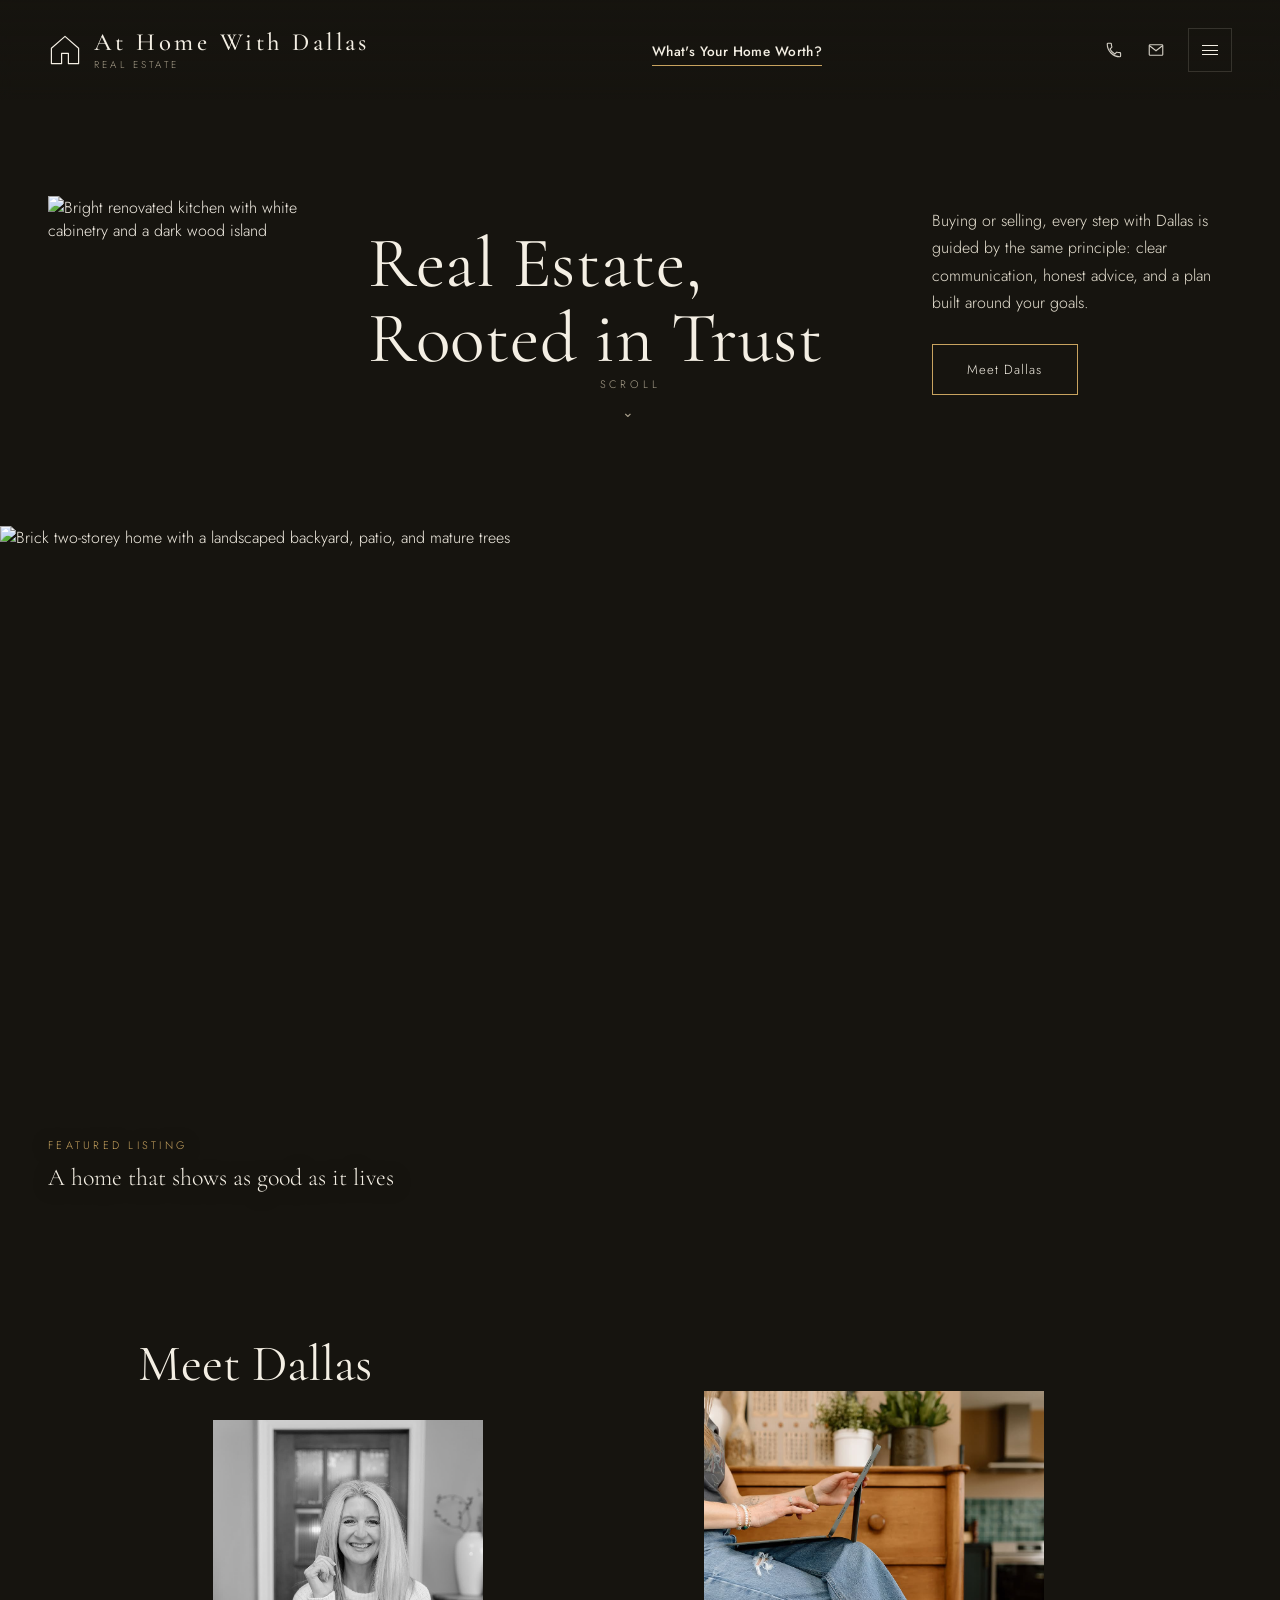
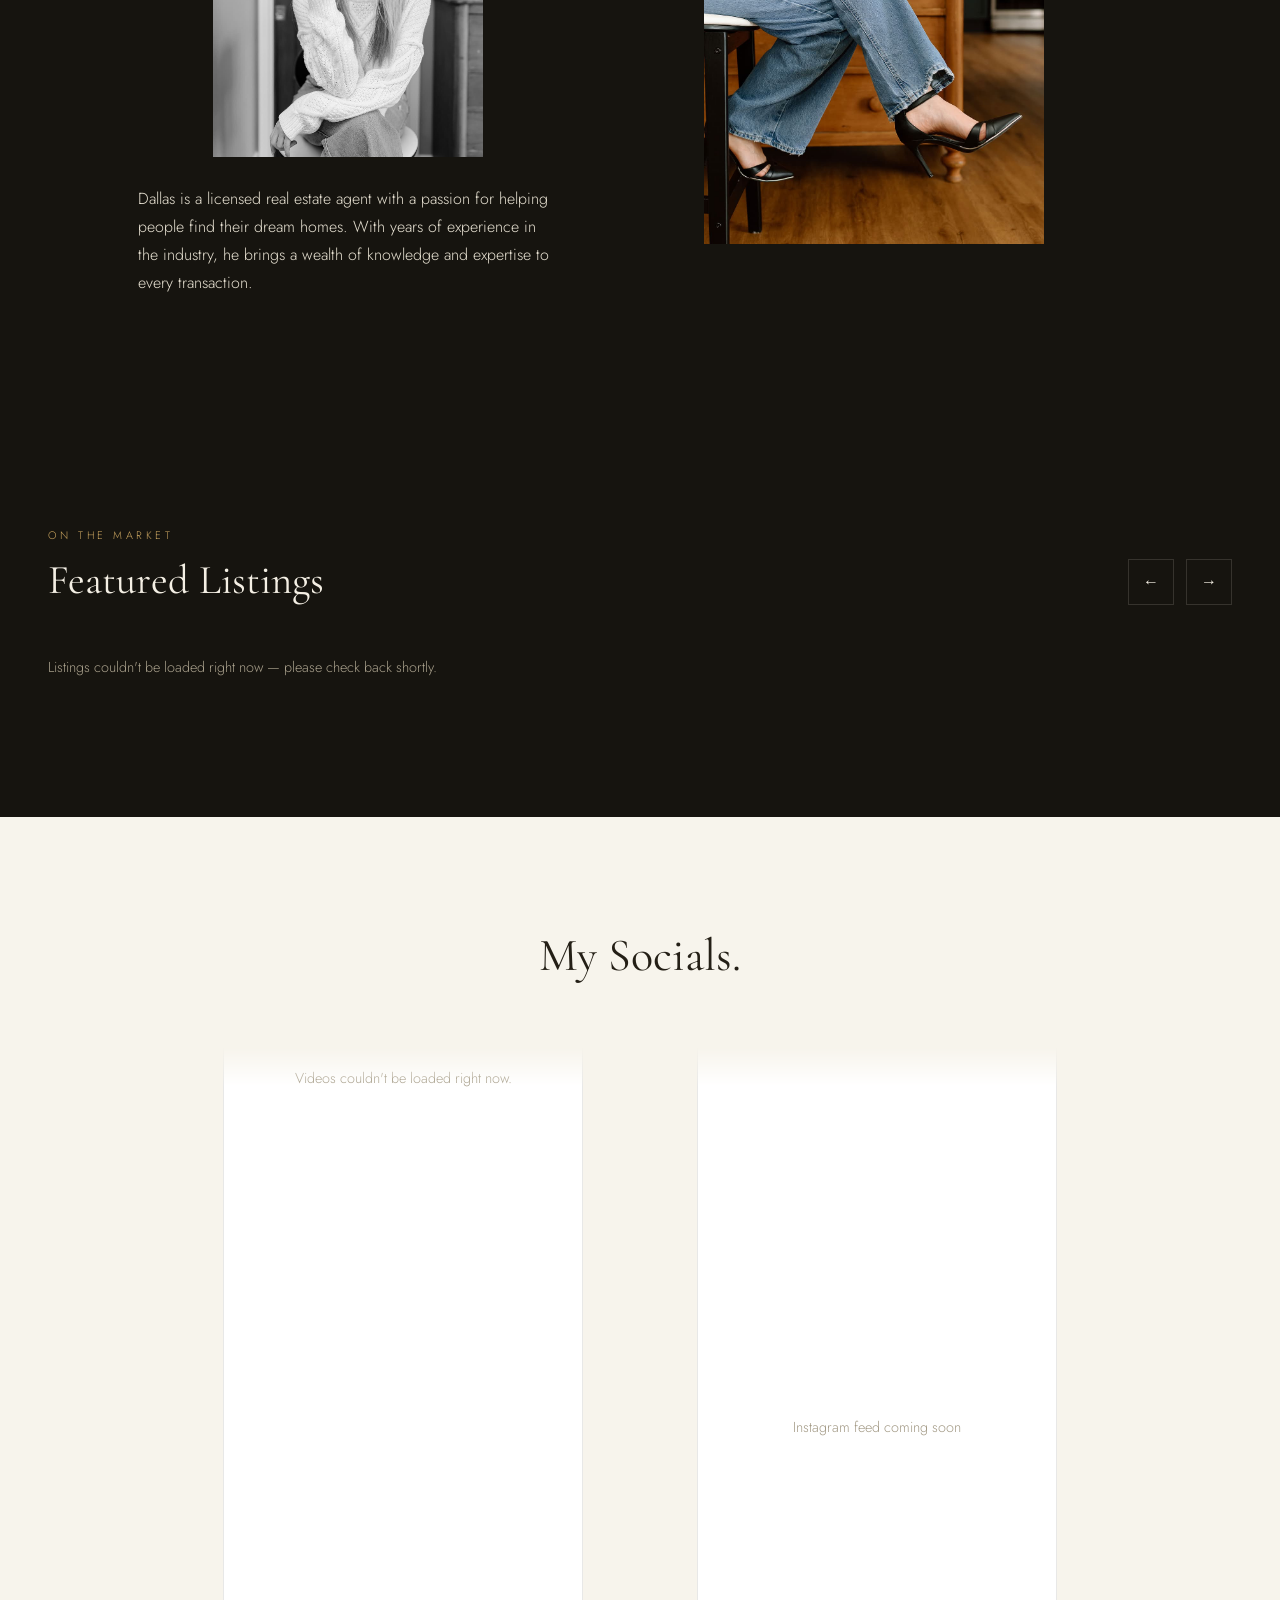
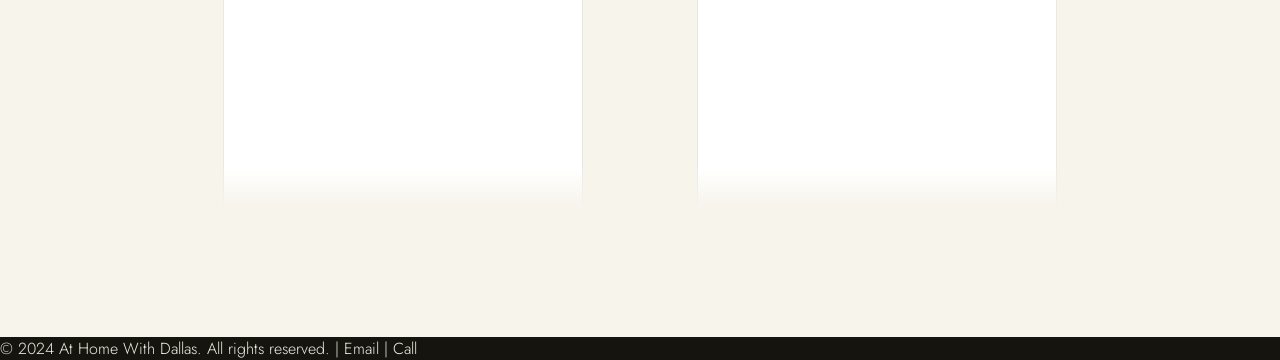
==== commit 8c70f273: "Added Socials Section" ====
--- a/home.html
+++ b/home.html
@@ -163,6 +163,22 @@
       </div>
     </section>
 
+    <section class="socials">
+      <h2>My Socials.</h2>
+
+      <div class="socials-grid">
+        <div class="tape-column" id="youtubeTape" data-direction="up">
+          <div class="tape-track" id="youtubeTrack">
+            <p class="tape-placeholder">Loading videos…</p>
+          </div>
+        </div>
+
+        <div class="tape-column" id="instagramTape">
+          <p class="tape-placeholder">Instagram feed coming soon</p>
+        </div>
+      </div>
+    </section>
+
     <script>
       const fp = document.getElementById("featurePhoto");
       const io = new IntersectionObserver(
@@ -311,6 +327,209 @@
       }
 
       loadListings();
+
+      /* =========================================================
+         SOCIALS TAPE ENGINE
+         -----------------------------------------------------
+         Drives the continuous scroll for each .tape-column via
+         real scrollTop (not a CSS animation), and hands control
+         over to native wheel/touch/momentum scrolling on that
+         exact same property with no fighting between the two.
+
+         Speed eases toward a target every frame rather than
+         snapping — that single mechanism gives both the slow-stop
+         on hover and the slow-start on resume for free.
+
+         A single native 'scroll' listener is the one source of
+         truth for "did the user scroll this" — it fires the same
+         way for wheel, trackpad momentum, touch drag, and
+         scrollbar dragging, so there's no separate wheel/touch
+         logic that can fight the animation loop or each other.
+
+         Each column needs a data-direction attribute: "up" (content
+         drifts upward — used for YouTube) or "down" (drifts downward
+         — for Instagram later). Content inside .tape-track should be
+         tripled (three identical sets of cards) so there's a buffer
+         to scroll into before the loop has to silently wrap.
+
+         initTapeColumn expects the tripled cards to already be in the
+         DOM when it's called — for YouTube that means waiting on the
+         API response first (see loadYouTubeTape below), rather than
+         wiring it up at page load like a static column would be.
+         ========================================================= */
+      function initTapeColumn(column){
+        const track = column.querySelector('.tape-track');
+        if(!track) return;
+
+        const direction = column.dataset.direction === 'down' ? -1 : 1;
+        const prefersReducedMotion = window.matchMedia('(prefers-reduced-motion: reduce)').matches;
+        const MAX_SPEED = prefersReducedMotion ? 0 : 0.5;  // px per frame, full auto-scroll pace
+        const RESUME_DELAY = 1500;    // ms after leaving before auto-scroll starts easing back in
+        const EASE = 0.05;            // how quickly speed eases toward its target each frame
+
+        const setCount = 3;
+        const setHeight = track.scrollHeight / setCount;
+        let scrollPos = setHeight;    // our own float tracker — never rounded, unlike DOM scrollTop
+        column.scrollTop = scrollPos; // start centred in the middle copy
+
+        let targetSpeed = MAX_SPEED;
+        let currentSpeed = MAX_SPEED;
+        let resumeTimer = null;
+
+        // True only for the instant we ourselves write column.scrollTop, so the
+        // 'scroll' handler below can tell "we did that" apart from "the user did that".
+        let isAutoScroll = false;
+
+        function writeScrollTop(){
+          isAutoScroll = true;
+          column.scrollTop = scrollPos;
+        }
+
+        function wrap(){
+          if(scrollPos < setHeight * 0.5){
+            scrollPos += setHeight;
+            writeScrollTop();
+          }else if(scrollPos > setHeight * 1.5){
+            scrollPos -= setHeight;
+            writeScrollTop();
+          }
+        }
+
+        function pause(){
+          targetSpeed = 0;
+          currentSpeed = 0; // stop instantly so it can't fight the user's own scrolling
+          if(resumeTimer){ clearTimeout(resumeTimer); resumeTimer = null; }
+        }
+
+        function scheduleResume(){
+          if(resumeTimer) clearTimeout(resumeTimer);
+          resumeTimer = setTimeout(()=>{
+            targetSpeed = MAX_SPEED;
+            resumeTimer = null;
+          }, RESUME_DELAY);
+        }
+
+        function tick(){
+          currentSpeed += (targetSpeed - currentSpeed) * EASE;
+          if(Math.abs(currentSpeed) > 0.002){
+            scrollPos += direction * currentSpeed;
+            wrap();
+            writeScrollTop();
+          }
+          requestAnimationFrame(tick);
+        }
+        requestAnimationFrame(tick);
+
+        // ---- Single source of truth for ALL user-driven scrolling: wheel,
+        // trackpad momentum, touch drag, and scrollbar drag all fire this the
+        // same way, so there's no separate touch/wheel logic to fight itself ----
+        column.addEventListener('scroll', ()=>{
+          if(isAutoScroll){
+            isAutoScroll = false; // this write was ours, ignore it
+            return;
+          }
+          // A real, user-driven scroll happened: stop the animation immediately
+          // and resync our tracker to wherever the user actually left it.
+          pause();
+          scrollPos = column.scrollTop;
+          wrap();
+          scheduleResume();
+        }, {passive:true});
+
+        // ---- Desktop: hover eases to a stop, native wheel/trackpad
+        // scroll just works because the column is a real scrollable element ----
+        column.addEventListener('mouseenter', pause);
+        column.addEventListener('mouseleave', scheduleResume);
+
+        track.addEventListener('click', (e)=>{
+          const card = e.target.closest('.tape-card');
+          if(card && card.dataset.url){
+            window.open(card.dataset.url, '_blank', 'noopener');
+          }
+        });
+      }
+
+      /* =========================================================
+         YOUTUBE FEED — powered by the YouTube Data API v3 via a
+         secure proxy (same pattern as the Airtable listings above:
+         the browser calls /api/youtube, which netlify.toml redirects
+         to /netlify/functions/youtube.js. The API key lives there as
+         an environment variable and never reaches the browser.
+
+           Netlify dashboard → your site → Site configuration →
+           Environment variables → add:
+             YOUTUBE_API_KEY     = AIzaSy...
+             YOUTUBE_PLAYLIST_ID = UUxxxxxxxxxxxxxxxxxxxxxx
+
+         (Your uploads playlist ID is your channel ID with the
+         leading "UC" swapped for "UU".) Redeploy after adding them.
+         ========================================================= */
+
+      async function loadYouTubeTape() {
+        const youtubeColumn = document.getElementById("youtubeTape");
+        const youtubeTrackEl = document.getElementById("youtubeTrack");
+        if (!youtubeColumn || !youtubeTrackEl) return;
+
+        try {
+          const res = await fetch("/api/youtube");
+          if (!res.ok) throw new Error(`Server responded ${res.status}`);
+          const data = await res.json();
+          const videos = data.videos || [];
+
+          if (videos.length === 0) {
+            youtubeTrackEl.innerHTML =
+              '<p class="tape-placeholder">No videos found right now.</p>';
+            return;
+          }
+
+          renderYouTubeCards(youtubeColumn, youtubeTrackEl, videos);
+        } catch (err) {
+          console.error("Could not load YouTube videos:", err);
+          youtubeTrackEl.innerHTML =
+            '<p class="tape-placeholder">Videos couldn\'t be loaded right now.</p>';
+        }
+      }
+
+      function formatPublishedDate(iso) {
+        const date = new Date(iso);
+        return date.toLocaleDateString("en-US", {
+          month: "short",
+          day: "numeric",
+          year: "numeric",
+        });
+      }
+
+      function buildYouTubeCardHTML(video) {
+        return `
+      <button type="button" class="tape-card" data-url="${video.url}">
+        <div class="tape-thumb" style="background-image:url('${video.thumbnailUrl}');background-size:cover;background-position:center;"></div>
+        <div class="tape-info">
+          <p class="tape-title">${video.title}</p>
+          <p class="tape-date">${formatPublishedDate(video.publishedAt)}</p>
+        </div>
+      </button>
+    `;
+      }
+
+      function renderYouTubeCards(column, trackEl, videos) {
+        const oneSetHTML = videos.map(buildYouTubeCardHTML).join("");
+
+        // Tripled so initTapeColumn has its scroll-wrap buffer, same as
+        // the static markup used to provide by hand.
+        trackEl.innerHTML = oneSetHTML + oneSetHTML + oneSetHTML;
+
+        const cards = trackEl.querySelectorAll(".tape-card");
+        cards.forEach((card, i) => {
+          if (i >= videos.length) {
+            card.setAttribute("tabindex", "-1");
+            card.setAttribute("aria-hidden", "true");
+          }
+        });
+
+        initTapeColumn(column);
+      }
+
+      loadYouTubeTape();
     </script>
 
     <div class="footer">
--- a/home.css
+++ b/home.css
@@ -284,7 +284,7 @@
   row-gap:28px;
   max-width:1100px;
   margin:0 auto;
-  padding:100px 48px 130px;
+  padding:110px 48px 130px;
   align-items:center;
 }
 
@@ -301,8 +301,8 @@
   position:relative;
   overflow:hidden;
   width:100%;
-  max-width:450px;
-  aspect-ratio:6/9;
+  max-width:270px;
+  aspect-ratio:4/5;
   justify-self:center;
 }
 
@@ -315,14 +315,19 @@
   transition:filter .5s ease;
 }
 
+.portrait-frame:hover img{
+  filter:grayscale(0);
+}
+
 .tall-frame{
   grid-area:tall;
   position:relative;
   overflow:hidden;
-  
-  max-width:600px;
-  aspect-ratio:9/15;
+  width:100%;
+  max-width:340px;
+  aspect-ratio:3/4;
   justify-self:center;
+  align-self:center;
 }
 
 .tall-frame img{
@@ -364,7 +369,7 @@
 
 .aboutMe p{
   grid-area:text;
-  font-size:1.15rem;
+  font-size:1rem;
   line-height:1.75;
   color:#e7e1d2;
   align-self:start;
@@ -560,6 +565,111 @@
   .scroll-cue{display:none;}
 }
 
+/* ---------- MY SOCIALS ---------- */
+.socials{
+  background:#f7f4ec;
+  color:#241f16;
+  padding:110px 48px 130px;
+  text-align:center;
+}
+
+.socials h2{
+  font-family:'Cormorant Garamond',serif;
+  font-weight:400;
+  font-size:clamp(2.2rem, 3.6vw, 3.2rem);
+  margin-bottom:64px;
+}
+
+.socials-grid{
+  display:grid;
+  grid-template-columns:1fr 1fr;
+  gap:48px;
+  max-width:900px;
+  margin:0 auto;
+  justify-items:center;
+}
+
+.tape-column{
+  position:relative;
+  width:100%;
+  max-width:360px;
+  height:760px;
+  overflow-y:auto;
+  overflow-x:hidden;
+  scrollbar-width:none;
+  -ms-overflow-style:none;
+  border:1px solid rgba(36,31,22,0.1);
+  background:#fff;
+  /* fade the top/bottom edges so cards feel like they're passing through a window */
+  -webkit-mask-image:linear-gradient(to bottom, transparent 0, #000 40px, #000 calc(100% - 40px), transparent 100%);
+  mask-image:linear-gradient(to bottom, transparent 0, #000 40px, #000 calc(100% - 40px), transparent 100%);
+}
+
+.tape-column::-webkit-scrollbar{
+  display:none;
+}
+
+.tape-track{
+  display:flex;
+  flex-direction:column;
+  gap:20px;
+  padding:20px;
+}
+
+.tape-card{
+  display:block;
+  width:100%;
+  text-align:left;
+  font:inherit;
+  color:inherit;
+  background:#fff;
+  border:1px solid rgba(36,31,22,0.08);
+  padding:0;
+  cursor:pointer;
+}
+
+.tape-thumb{
+  width:100%;
+  aspect-ratio:16/9;
+  background:#e4ddce;
+}
+
+.tape-info{
+  padding:12px 14px 16px;
+}
+
+.tape-title{
+  font-size:0.9rem;
+  font-weight:500;
+  line-height:1.4;
+  margin-bottom:6px;
+}
+
+.tape-date{
+  font-size:0.78rem;
+  color:#8a8172;
+}
+
+.tape-placeholder{
+  height:100%;
+  display:flex;
+  align-items:center;
+  justify-content:center;
+  color:#a39a86;
+  font-size:0.9rem;
+  padding:0 24px;
+  text-align:center;
+}
+
+@media (max-width: 720px){
+  .socials-grid{
+    grid-template-columns:1fr;
+  }
+  .socials{
+    padding:80px 24px 100px;
+  }
+}
+
 @media (prefers-reduced-motion: reduce){
   *{animation:none !important; transition:none !important;}
 }
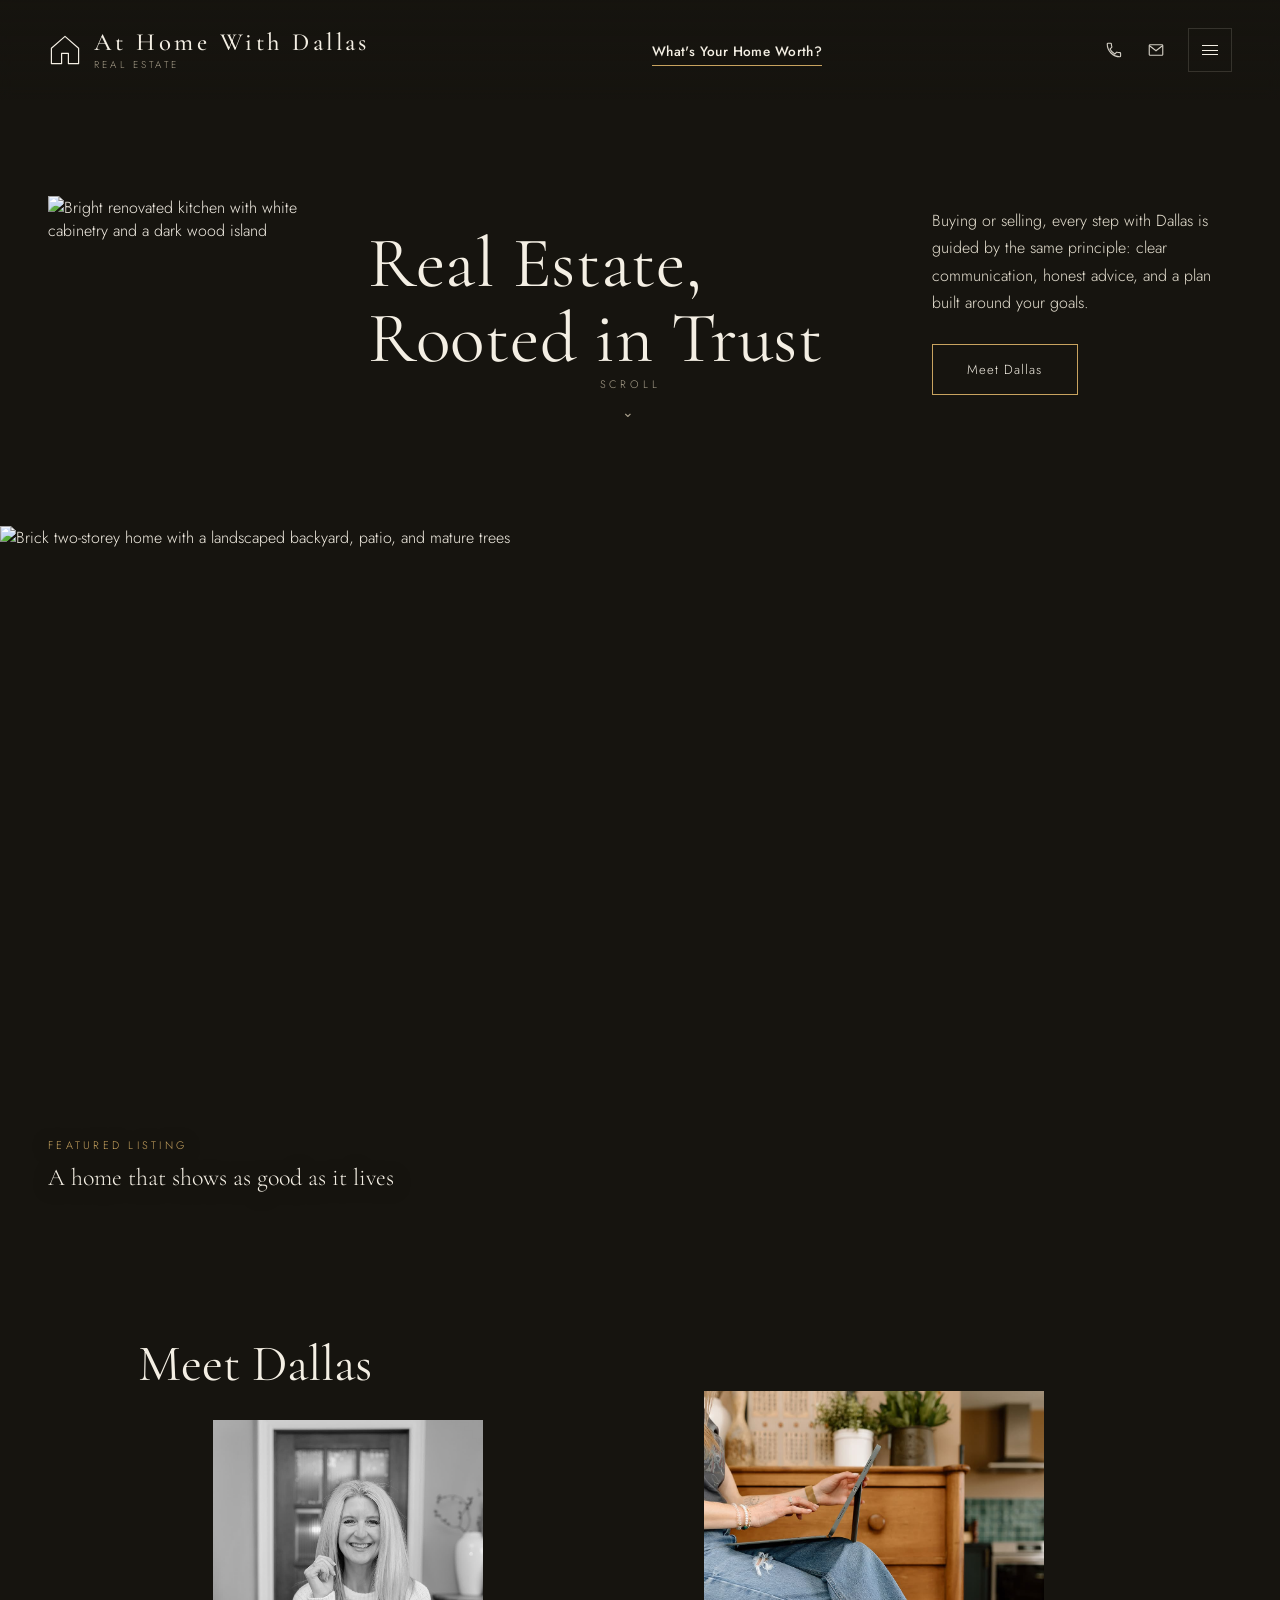
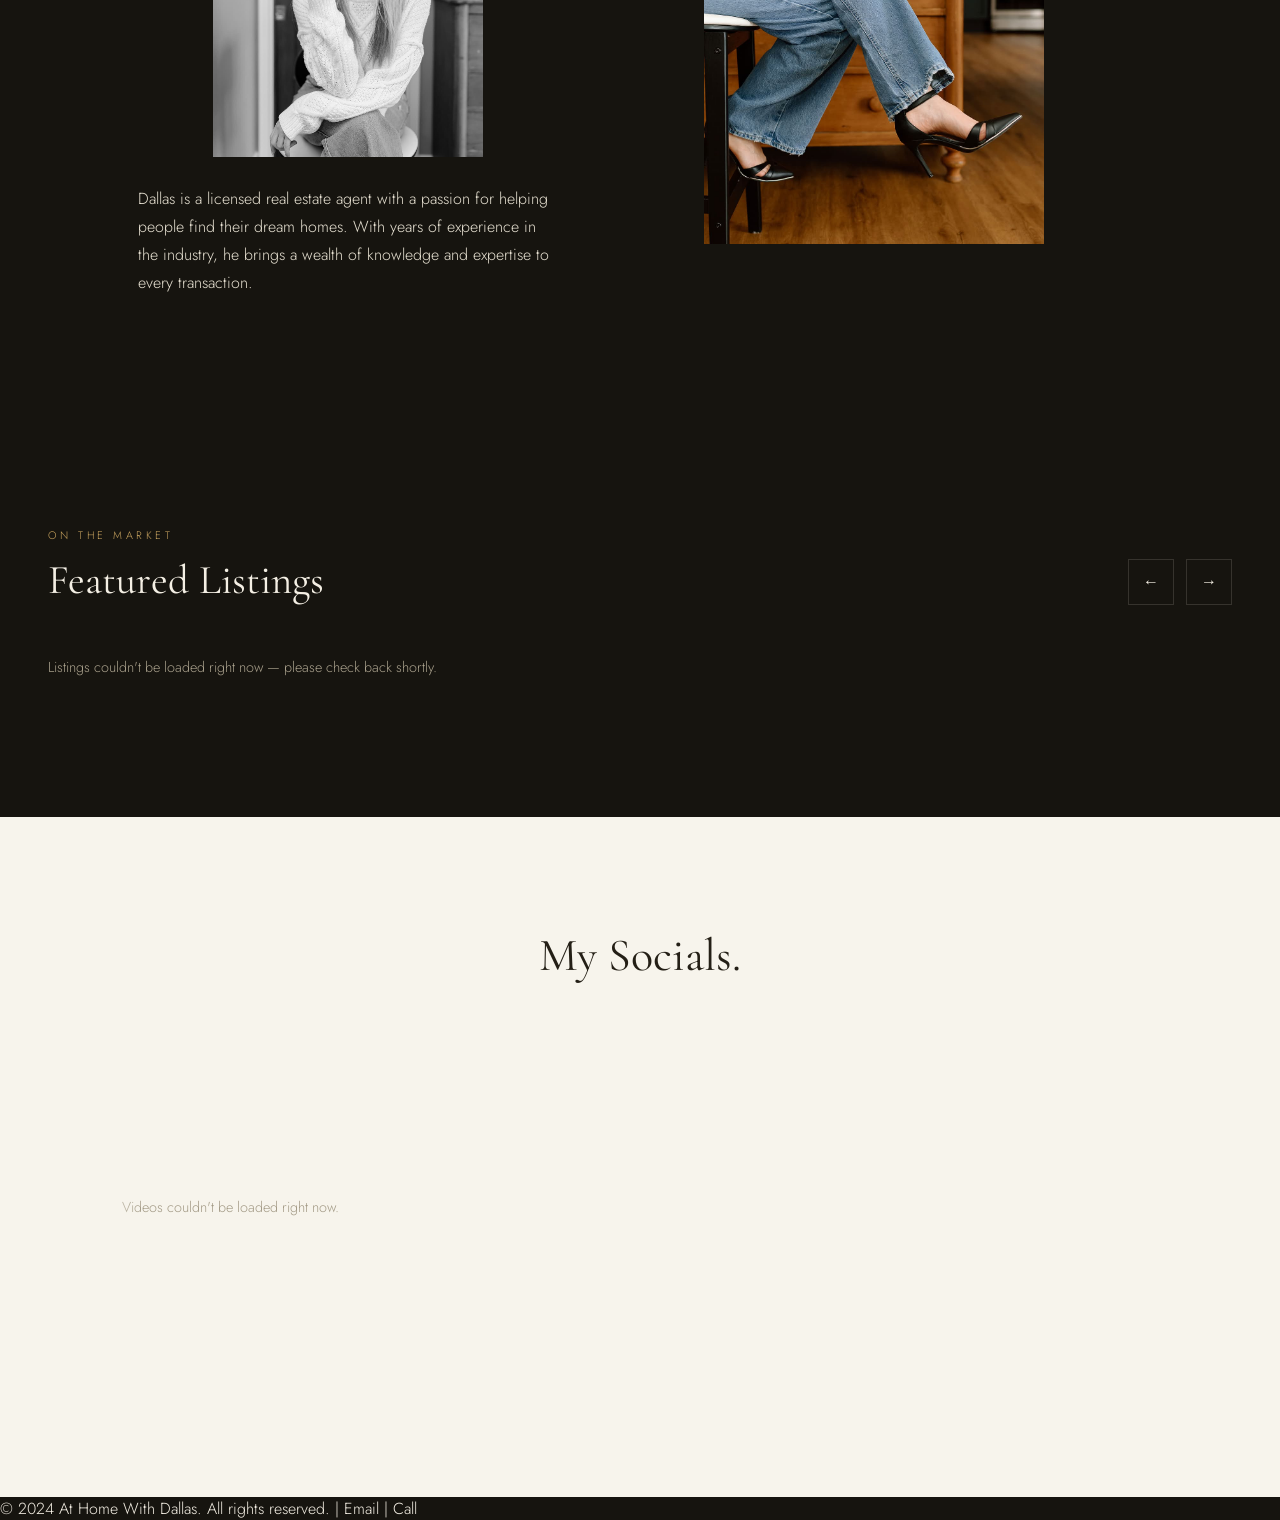
==== commit cf0f010a: "Changed Socials Orientation" ====
--- a/home.html
+++ b/home.html
@@ -167,14 +167,10 @@
       <h2>My Socials.</h2>
 
       <div class="socials-grid">
-        <div class="tape-column" id="youtubeTape" data-direction="up">
+        <div class="tape-column" id="youtubeTape" data-direction="right">
           <div class="tape-track" id="youtubeTrack">
             <p class="tape-placeholder">Loading videos…</p>
           </div>
-        </div>
-
-        <div class="tape-column" id="instagramTape">
-          <p class="tape-placeholder">Instagram feed coming soon</p>
         </div>
       </div>
     </section>
@@ -331,10 +327,10 @@
       /* =========================================================
          SOCIALS TAPE ENGINE
          -----------------------------------------------------
-         Drives the continuous scroll for each .tape-column via
-         real scrollTop (not a CSS animation), and hands control
-         over to native wheel/touch/momentum scrolling on that
-         exact same property with no fighting between the two.
+         Drives the continuous scroll for the YouTube .tape-column
+         via real scrollLeft (not a CSS animation), and hands
+         control over to native wheel/touch/momentum scrolling on
+         that exact same property with no fighting between the two.
 
          Speed eases toward a target every frame rather than
          snapping — that single mechanism gives both the slow-stop
@@ -346,52 +342,56 @@
          scrollbar dragging, so there's no separate wheel/touch
          logic that can fight the animation loop or each other.
 
-         Each column needs a data-direction attribute: "up" (content
-         drifts upward — used for YouTube) or "down" (drifts downward
-         — for Instagram later). Content inside .tape-track should be
-         tripled (three identical sets of cards) so there's a buffer
-         to scroll into before the loop has to silently wrap.
-
-         initTapeColumn expects the tripled cards to already be in the
-         DOM when it's called — for YouTube that means waiting on the
-         API response first (see loadYouTubeTape below), rather than
-         wiring it up at page load like a static column would be.
+         data-direction="right" means the cards visually drift from
+         left to right — which means scrollLeft decreases each frame
+         (moving the viewport backward reveals content sliding right).
+         data-direction="left" would do the reverse, a standard
+         ticker-style right-to-left drift, for future use.
+
+         Content inside .tape-track should be tripled (three
+         identical sets of cards) so there's a buffer to scroll into
+         before the loop has to silently wrap.
+
+         initTapeColumn expects the tripled cards to already be in
+         the DOM when it's called — for YouTube that means waiting
+         on the API response first (see loadYouTubeTape below).
          ========================================================= */
       function initTapeColumn(column){
         const track = column.querySelector('.tape-track');
         if(!track) return;
 
-        const direction = column.dataset.direction === 'down' ? -1 : 1;
+        // 'right' = cards drift left→right on screen = scrollLeft decreases
+        const directionSign = column.dataset.direction === 'left' ? 1 : -1;
         const prefersReducedMotion = window.matchMedia('(prefers-reduced-motion: reduce)').matches;
         const MAX_SPEED = prefersReducedMotion ? 0 : 0.5;  // px per frame, full auto-scroll pace
         const RESUME_DELAY = 1500;    // ms after leaving before auto-scroll starts easing back in
         const EASE = 0.05;            // how quickly speed eases toward its target each frame
 
         const setCount = 3;
-        const setHeight = track.scrollHeight / setCount;
-        let scrollPos = setHeight;    // our own float tracker — never rounded, unlike DOM scrollTop
-        column.scrollTop = scrollPos; // start centred in the middle copy
+        const setWidth = track.scrollWidth / setCount;
+        let scrollPos = setWidth;     // our own float tracker — never rounded, unlike DOM scrollLeft
+        column.scrollLeft = scrollPos; // start centred in the middle copy
 
         let targetSpeed = MAX_SPEED;
         let currentSpeed = MAX_SPEED;
         let resumeTimer = null;
 
-        // True only for the instant we ourselves write column.scrollTop, so the
+        // True only for the instant we ourselves write column.scrollLeft, so the
         // 'scroll' handler below can tell "we did that" apart from "the user did that".
         let isAutoScroll = false;
 
-        function writeScrollTop(){
+        function writeScrollLeft(){
           isAutoScroll = true;
-          column.scrollTop = scrollPos;
+          column.scrollLeft = scrollPos;
         }
 
         function wrap(){
-          if(scrollPos < setHeight * 0.5){
-            scrollPos += setHeight;
-            writeScrollTop();
-          }else if(scrollPos > setHeight * 1.5){
-            scrollPos -= setHeight;
-            writeScrollTop();
+          if(scrollPos < setWidth * 0.5){
+            scrollPos += setWidth;
+            writeScrollLeft();
+          }else if(scrollPos > setWidth * 1.5){
+            scrollPos -= setWidth;
+            writeScrollLeft();
           }
         }
 
@@ -412,9 +412,9 @@
         function tick(){
           currentSpeed += (targetSpeed - currentSpeed) * EASE;
           if(Math.abs(currentSpeed) > 0.002){
-            scrollPos += direction * currentSpeed;
+            scrollPos += directionSign * currentSpeed;
             wrap();
-            writeScrollTop();
+            writeScrollLeft();
           }
           requestAnimationFrame(tick);
         }
@@ -431,7 +431,7 @@
           // A real, user-driven scroll happened: stop the animation immediately
           // and resync our tracker to wherever the user actually left it.
           pause();
-          scrollPos = column.scrollTop;
+          scrollPos = column.scrollLeft;
           wrap();
           scheduleResume();
         }, {passive:true});
--- a/home.css
+++ b/home.css
@@ -581,28 +581,26 @@
 }
 
 .socials-grid{
-  display:grid;
-  grid-template-columns:1fr 1fr;
-  gap:48px;
-  max-width:900px;
-  margin:0 auto;
-  justify-items:center;
-}
-
+  display:flex;
+  justify-content:flex-start;
+  padding-left:30px;
+}
+
+/* Tape track is now horizontal: 75% of the viewport width, cards
+   drifting left to right, with fading edges so cards feel like
+   they're passing through a window rather than hard-cutting off. */
 .tape-column{
   position:relative;
-  width:100%;
-  max-width:360px;
-  height:760px;
-  overflow-y:auto;
-  overflow-x:hidden;
+  width:75vw;
+  max-width:1400px;
+  height:320px;
+  overflow-x:auto;
+  overflow-y:hidden;
   scrollbar-width:none;
   -ms-overflow-style:none;
-  border:1px solid rgba(36,31,22,0.1);
-  background:#fff;
-  /* fade the top/bottom edges so cards feel like they're passing through a window */
-  -webkit-mask-image:linear-gradient(to bottom, transparent 0, #000 40px, #000 calc(100% - 40px), transparent 100%);
-  mask-image:linear-gradient(to bottom, transparent 0, #000 40px, #000 calc(100% - 40px), transparent 100%);
+  background:transparent;
+  -webkit-mask-image:linear-gradient(to right, transparent 0, #000 64px, #000 calc(100% - 50px), transparent 100%);
+  mask-image:linear-gradient(to right, transparent 0, #000 64px, #000 calc(100% - 50px), transparent 100%);
 }
 
 .tape-column::-webkit-scrollbar{
@@ -611,21 +609,34 @@
 
 .tape-track{
   display:flex;
-  flex-direction:column;
-  gap:20px;
+  flex-direction:row;
+  gap:24px;
   padding:20px;
+  height:100%;
+  align-items:stretch;
 }
 
 .tape-card{
-  display:block;
-  width:100%;
+  flex:0 0 auto;
+  width:300px;
+  display:block;
   text-align:left;
   font:inherit;
   color:inherit;
   background:#fff;
-  border:1px solid rgba(36,31,22,0.08);
+  border:2px solid rgba(36,31,22,0.24);
+  border-radius:14px;
+  overflow:hidden;
+  box-shadow:0 10px 24px rgba(36,31,22,0.16);
   padding:0;
   cursor:pointer;
+  transition:transform .3s ease, box-shadow .3s ease, border-color .3s ease;
+}
+
+.tape-card:hover{
+  transform:translateY(-4px);
+  box-shadow:0 16px 32px rgba(36,31,22,0.22);
+  border-color:rgba(36,31,22,0.34);
 }
 
 .tape-thumb{
@@ -643,6 +654,10 @@
   font-weight:500;
   line-height:1.4;
   margin-bottom:6px;
+  display:-webkit-box;
+  -webkit-line-clamp:2;
+  -webkit-box-orient:vertical;
+  overflow:hidden;
 }
 
 .tape-date{
@@ -661,12 +676,24 @@
   text-align:center;
 }
 
+@media (max-width: 900px){
+  .tape-column{
+    width:92vw;
+  }
+  .socials-grid{
+    padding-left:24px;
+  }
+}
+
 @media (max-width: 720px){
-  .socials-grid{
-    grid-template-columns:1fr;
-  }
   .socials{
     padding:80px 24px 100px;
+  }
+  .socials-grid{
+    padding-left:0;
+  }
+  .tape-card{
+    width:250px;
   }
 }
 
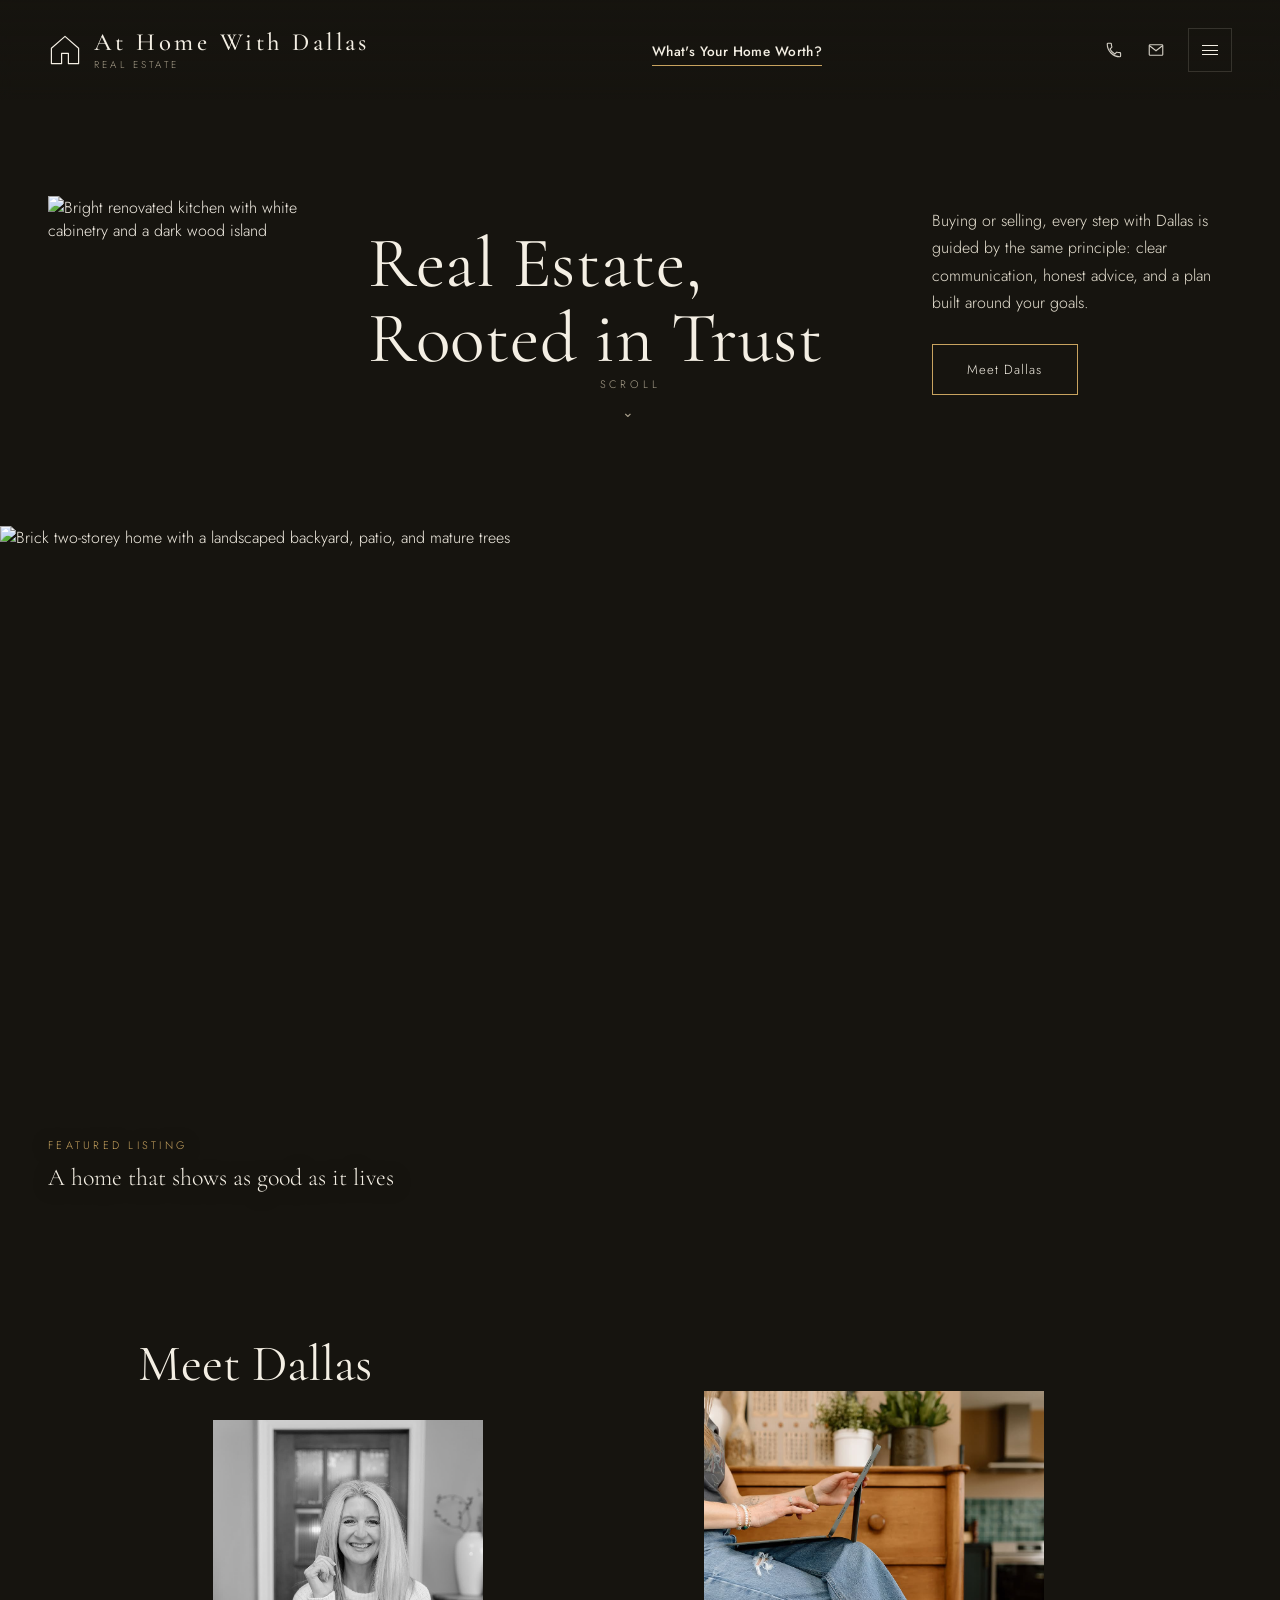
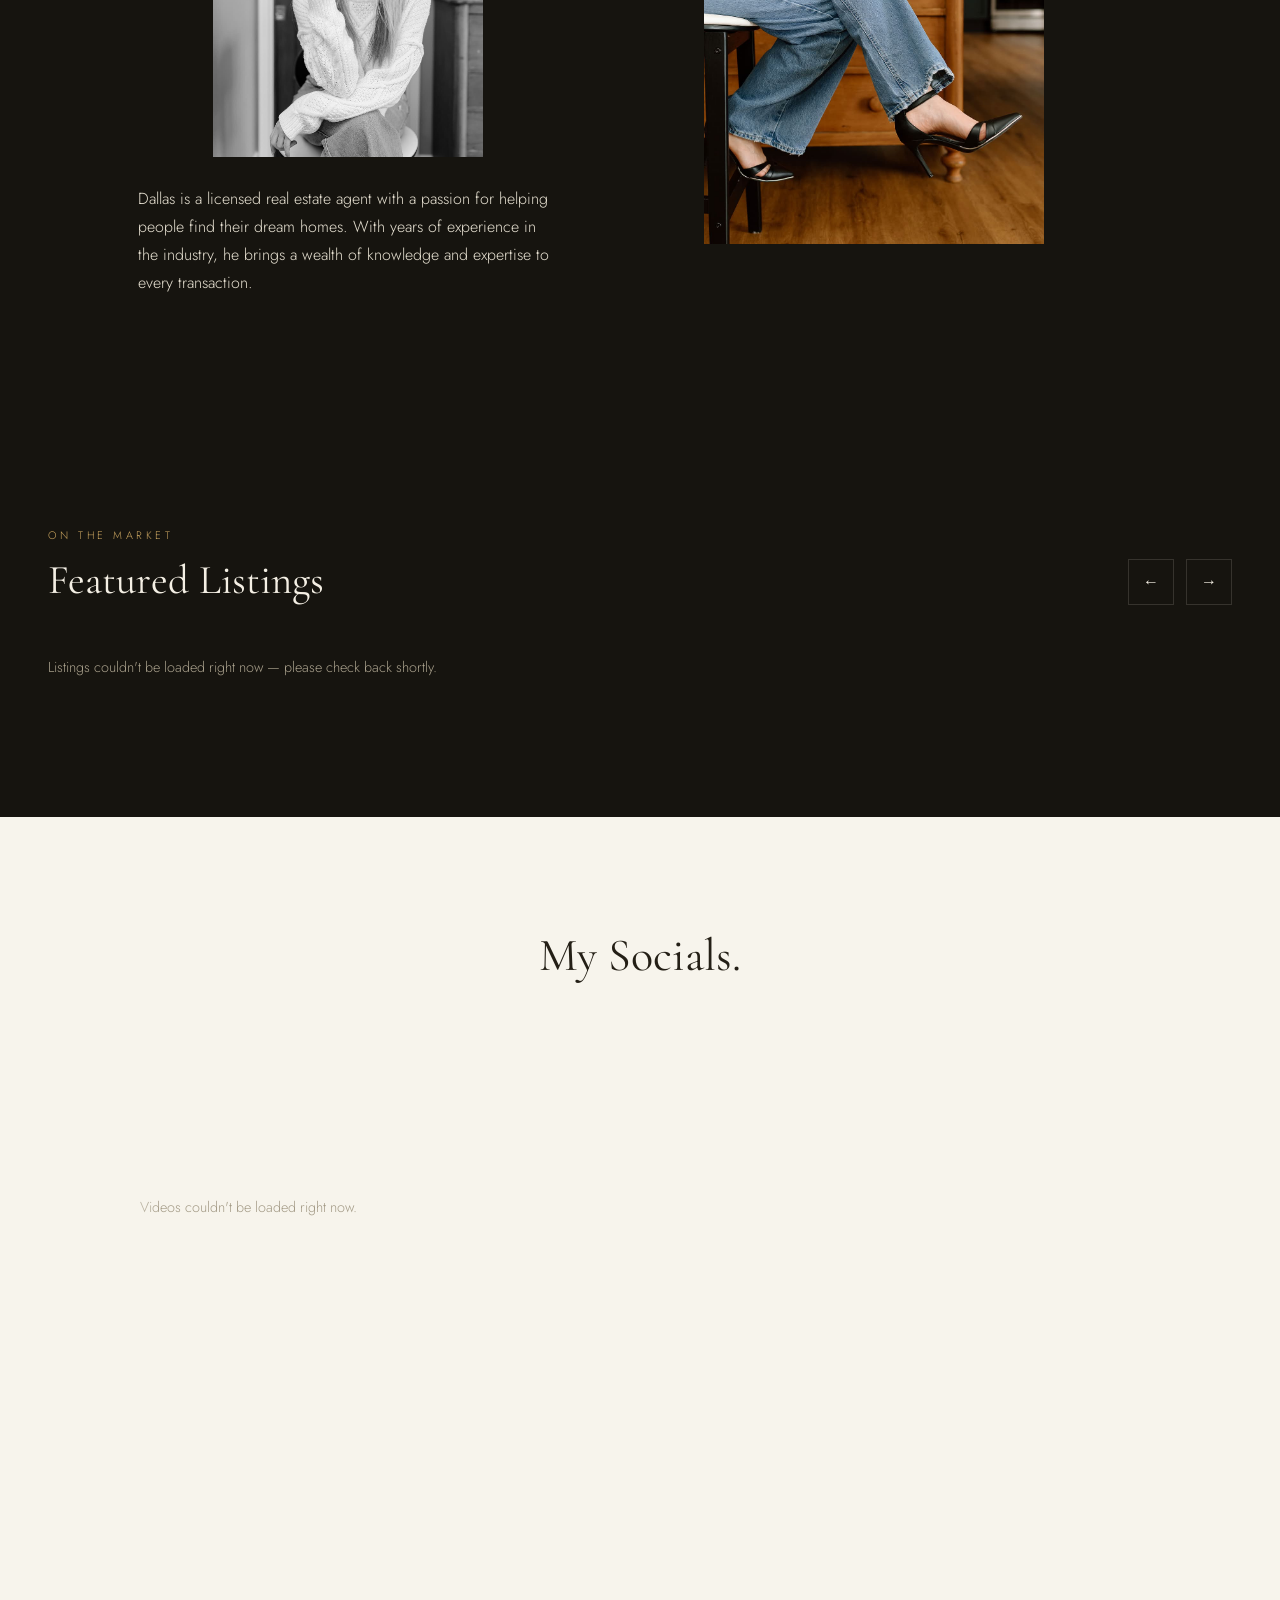
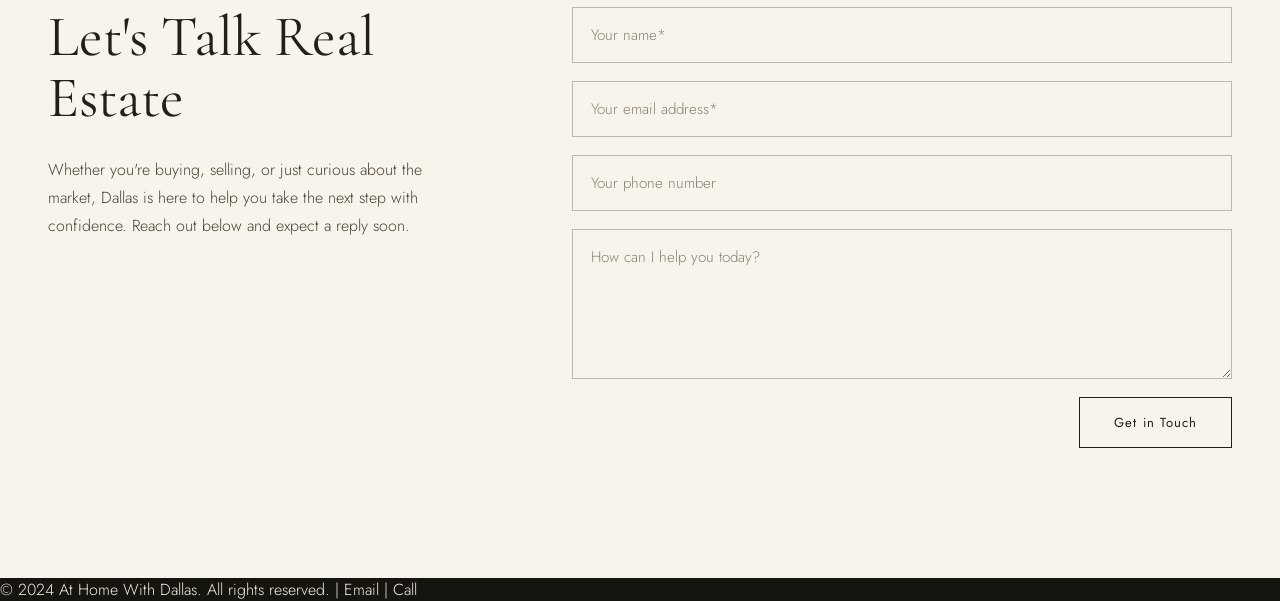
==== commit 7fae13fd: "Email Sending Infrastructure in" ====
--- a/home.html
+++ b/home.html
@@ -530,12 +530,168 @@
       }
 
       loadYouTubeTape();
+
+      /* =========================================================
+         CONTACT FORM — still a real Netlify Forms submission (the
+         data-netlify="true" attribute on the <form> is what tells
+         Netlify to detect and store it at deploy time), but sent via
+         fetch() instead of a native page POST so the browser never
+         navigates away. On success we show an animated toast bubble
+         and reset the form; on failure we show an error-state toast
+         instead — the page never navigates either way, and the
+         person's typed message isn't cleared if something goes wrong.
+
+         NOTE: Netlify Forms only work once the site is actually
+         deployed — Netlify detects forms by scanning the built HTML
+         at deploy time and processes submissions through its
+         production edge network. Running this locally via
+         `netlify dev` will always fail here (that's expected), since
+         dev doesn't replicate that pipeline. To test for real, either
+         deploy the site (`netlify deploy --prod`) or push a preview
+         deploy (`netlify deploy`, no --prod flag) and test on that URL.
+         ========================================================= */
+      const contactForm = document.getElementById("contactForm");
+      const contactToast = document.getElementById("contactToast");
+      const toastTitleEl = document.getElementById("toastTitle");
+      const toastBodyEl = document.getElementById("toastBody");
+      let toastHideTimer = null;
+
+      function showToast(state){
+        if(toastHideTimer) clearTimeout(toastHideTimer);
+
+        contactToast.classList.remove("toast-success", "toast-error");
+
+        if(state === "error"){
+          contactToast.classList.add("toast-error");
+          toastTitleEl.textContent = "Something went wrong";
+          toastBodyEl.textContent =
+            "Your message couldn't be sent — please try again, or email Dallas directly.";
+        } else {
+          contactToast.classList.add("toast-success");
+          toastTitleEl.textContent = "Message sent";
+          toastBodyEl.textContent =
+            "Thanks for reaching out — Dallas will respond as soon as possible.";
+        }
+
+        contactToast.classList.add("show");
+        toastHideTimer = setTimeout(()=>{
+          contactToast.classList.remove("show");
+          toastHideTimer = null;
+        }, 4500);
+      }
+
+      // Netlify Forms expects a standard urlencoded body, same shape
+      // a native form POST would send.
+      function encodeFormData(form){
+        return new URLSearchParams(new FormData(form)).toString();
+      }
+
+      async function handleContactSubmit(e){
+        e.preventDefault();
+
+        const submitBtn = contactForm.querySelector(".contact-submit");
+        const originalLabel = submitBtn ? submitBtn.textContent : "";
+        if(submitBtn){
+          submitBtn.disabled = true;
+          submitBtn.textContent = "Sending…";
+        }
+
+        try {
+          const res = await fetch("/", {
+            method: "POST",
+            headers: { "Content-Type": "application/x-www-form-urlencoded" },
+            body: encodeFormData(contactForm),
+          });
+
+          if(!res.ok) throw new Error(`Server responded ${res.status}`);
+
+          contactForm.reset();
+          showToast("success");
+        } catch (err) {
+          console.error("Contact form submission failed:", err);
+          showToast("error");
+        } finally {
+          if(submitBtn){
+            submitBtn.disabled = false;
+            submitBtn.textContent = originalLabel;
+          }
+        }
+      }
+
+      if(contactForm){
+        contactForm.addEventListener("submit", handleContactSubmit);
+      }
     </script>
+
+    <section class="contact" id="contact">
+      <div class="contact-grid">
+        <div class="contact-intro">
+          <h2>Let's Talk Real Estate</h2>
+          <p>
+            Whether you're buying, selling, or just curious about the
+            market, Dallas is here to help you take the next step with
+            confidence. Reach out below and expect a reply soon.
+          </p>
+        </div>
+
+        <!--
+          NETLIFY FORMS — no serverless function needed here.
+          Netlify scans the built HTML at deploy time for any <form>
+          with data-netlify="true" and wires it up automatically. Every
+          submission shows up under Site configuration → Forms in your
+          Netlify dashboard, and you can turn on email notifications
+          there too (Forms → Settings and usage → Form notifications).
+
+          netlify-honeypot="bot-field" adds simple spam protection: a
+          field hidden from real visitors via CSS that only bots tend
+          to fill in. Netlify silently discards submissions where it's
+          filled.
+        -->
+        <form
+          class="contact-form"
+          id="contactForm"
+          name="contact"
+          method="POST"
+          data-netlify="true"
+          netlify-honeypot="bot-field"
+        >
+          <input type="hidden" name="form-name" value="contact" />
+          <p class="hp-field">
+            <label>Leave this field blank: <input name="bot-field" /></label>
+          </p>
+
+          <input
+            type="text"
+            name="name"
+            placeholder="Your name*"
+            required
+          />
+          <input
+            type="email"
+            name="email"
+            placeholder="Your email address*"
+            required
+          />
+          <input type="tel" name="phone" placeholder="Your phone number" />
+          <textarea
+            name="message"
+            placeholder="How can I help you today?"
+          ></textarea>
+
+          <button type="submit" class="contact-submit">Get in Touch</button>
+        </form>
+      </div>
+    </section>
 
     <div class="footer">
       <p>
         &copy; 2024 At Home With Dallas. All rights reserved. | <a href="mailto:">Email</a> | <a href="tel:">Call</a>
       </p>
     </div>
+
+    <div class="toast" id="contactToast" role="status" aria-live="polite">
+      <p class="toast-title" id="toastTitle">Message sent</p>
+      <p class="toast-body" id="toastBody">Thanks for reaching out — Dallas will respond as soon as possible.</p>
+    </div>
   </body>
 </html>
--- a/home.css
+++ b/home.css
@@ -583,7 +583,7 @@
 .socials-grid{
   display:flex;
   justify-content:flex-start;
-  padding-left:30px;
+  padding-left:48px;
 }
 
 /* Tape track is now horizontal: 75% of the viewport width, cards
@@ -599,8 +599,8 @@
   scrollbar-width:none;
   -ms-overflow-style:none;
   background:transparent;
-  -webkit-mask-image:linear-gradient(to right, transparent 0, #000 64px, #000 calc(100% - 50px), transparent 100%);
-  mask-image:linear-gradient(to right, transparent 0, #000 64px, #000 calc(100% - 50px), transparent 100%);
+  -webkit-mask-image:linear-gradient(to right, transparent 0, #000 64px, #000 calc(100% - 64px), transparent 100%);
+  mask-image:linear-gradient(to right, transparent 0, #000 64px, #000 calc(100% - 64px), transparent 100%);
 }
 
 .tape-column::-webkit-scrollbar{
@@ -697,6 +697,163 @@
   }
 }
 
+/* ---------- GET IN TOUCH ---------- */
+.contact{
+  background:#f7f4ec;
+  color:#241f16;
+  padding:110px 48px 130px;
+}
+
+.contact-grid{
+  display:grid;
+  grid-template-columns:minmax(280px, 460px) 1fr;
+  gap:64px;
+  max-width:1200px;
+  margin:0 auto;
+  align-items:start;
+}
+
+.contact-intro h2{
+  font-family:'Cormorant Garamond',serif;
+  font-weight:400;
+  font-size:clamp(2.6rem, 4.5vw, 4rem);
+  line-height:1.05;
+  margin-bottom:28px;
+}
+
+.contact-intro p{
+  font-size:1rem;
+  line-height:1.75;
+  color:#4a4234;
+  max-width:420px;
+}
+
+.contact-form{
+  display:flex;
+  flex-direction:column;
+  gap:18px;
+}
+
+/* Honeypot field: present in the DOM for bots to find, invisible and
+   unreachable for real visitors (off-screen rather than display:none,
+   since some bots skip fields hidden that way). */
+.hp-field{
+  position:absolute;
+  left:-9999px;
+  top:-9999px;
+}
+
+.contact-form input,
+.contact-form textarea{
+  width:100%;
+  border:1px solid rgba(36,31,22,0.28);
+  background:transparent;
+  padding:16px 18px;
+  font-family:'Jost',sans-serif;
+  font-weight:300;
+  font-size:0.95rem;
+  color:#241f16;
+  transition:border-color .2s ease;
+}
+
+.contact-form textarea{
+  min-height:150px;
+  resize:vertical;
+}
+
+.contact-form input::placeholder,
+.contact-form textarea::placeholder{
+  color:#8a8172;
+}
+
+.contact-form input:focus,
+.contact-form textarea:focus{
+  outline:none;
+  border-color:var(--brass);
+}
+
+.contact-submit{
+  align-self:flex-end;
+  background:transparent;
+  border:1px solid #241f16;
+  color:#241f16;
+  padding:15px 34px;
+  font-family:'Jost',sans-serif;
+  font-size:0.82rem;
+  letter-spacing:0.08em;
+  cursor:pointer;
+  transition:background .25s ease, color .25s ease;
+}
+
+.contact-submit:hover{
+  background:#241f16;
+  color:#f7f4ec;
+}
+
+@media (max-width: 900px){
+  .contact-grid{
+    grid-template-columns:1fr;
+    gap:40px;
+  }
+}
+
+@media (max-width: 600px){
+  .contact{padding:80px 24px 100px;}
+  .contact-submit{align-self:stretch;}
+}
+
+/* ---------- CONTACT TOAST ---------- */
+.toast{
+  position:fixed;
+  left:50%;
+  bottom:36px;
+  z-index:200;
+  max-width:360px;
+  width:calc(100% - 48px);
+  background:var(--bg-soft);
+  border:1px solid var(--brass);
+  border-radius:16px;
+  padding:18px 22px;
+  box-shadow:0 18px 40px rgba(0,0,0,0.35);
+  text-align:left;
+  pointer-events:none;
+  opacity:0;
+  transform:translate(-50%, 16px) scale(0.96);
+  transition:opacity .45s cubic-bezier(.2,.8,.2,1), transform .45s cubic-bezier(.2,.8,.2,1);
+}
+
+.toast.show{
+  opacity:1;
+  transform:translate(-50%, 0) scale(1);
+}
+
+.toast.toast-error{
+  border-color:#b5654f;
+}
+
+.toast.toast-error .toast-title{
+  color:#d98b73;
+}
+
+.toast-title{
+  font-family:'Cormorant Garamond',serif;
+  font-size:1.2rem;
+  color:var(--brass);
+  margin-bottom:4px;
+}
+
+.toast-body{
+  font-size:0.85rem;
+  line-height:1.5;
+  color:var(--cream);
+}
+
+@media (max-width: 600px){
+  .toast{
+    bottom:20px;
+  }
+}
+
 @media (prefers-reduced-motion: reduce){
   *{animation:none !important; transition:none !important;}
 }
